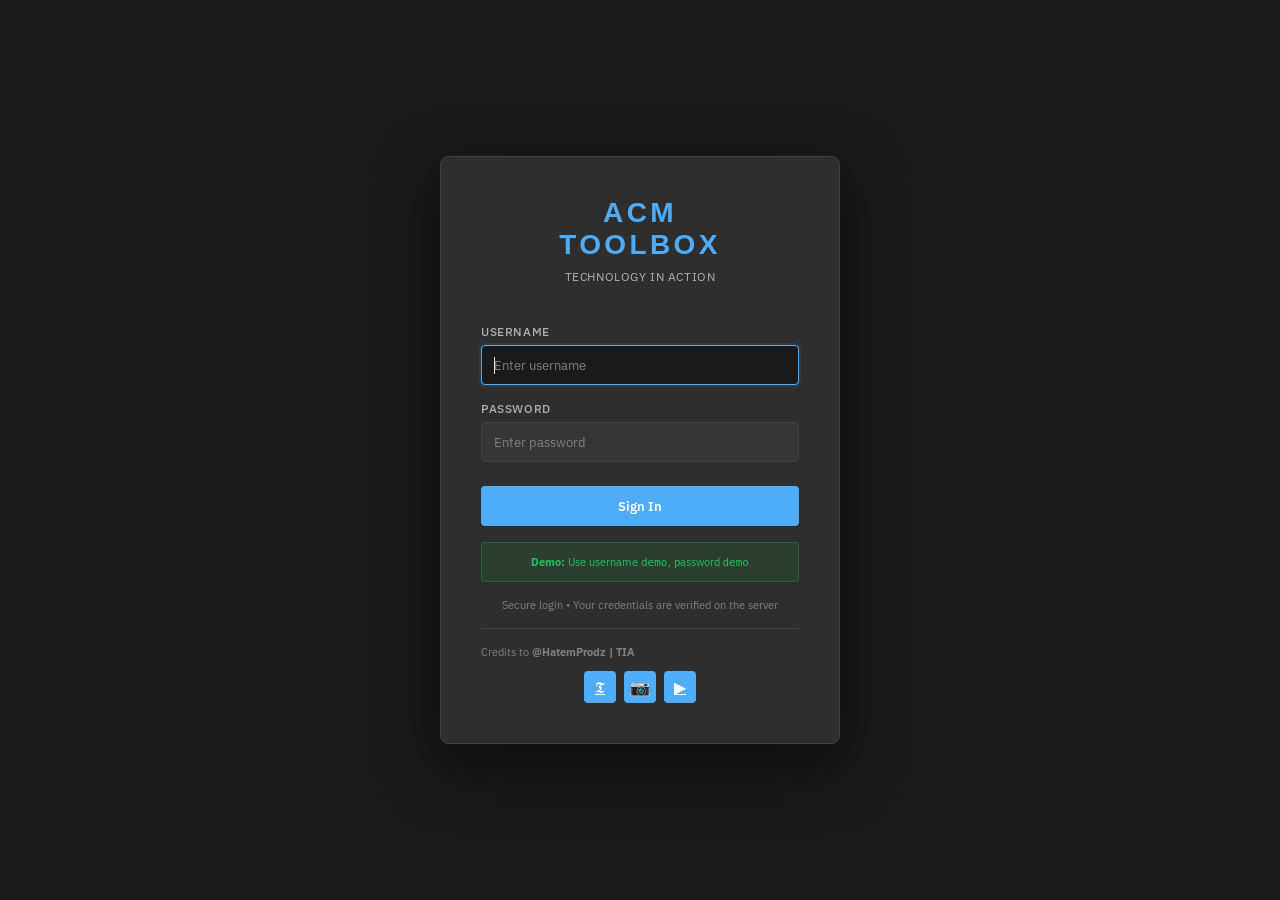
==== admin.html @ 9a40a419 "Add files via upload" ====
<!DOCTYPE html>
<html lang="en">
<head>
  <meta charset="UTF-8">
  <meta name="viewport" content="width=device-width, initial-scale=1.0">
  <title>Admin Panel - ACM Toolbox</title>
  <style>
    * {
      margin: 0;
      padding: 0;
      box-sizing: border-box;
    }

    body {
      font-family: 'Segoe UI', Tahoma, Geneva, Verdana, sans-serif;
      background: #f5f7fa;
      min-height: 100vh;
    }

    header {
      background: linear-gradient(135deg, #667eea 0%, #764ba2 100%);
      padding: 20px 40px;
      display: flex;
      justify-content: space-between;
      align-items: center;
      color: white;
      box-shadow: 0 2px 8px rgba(0, 0, 0, 0.1);
    }

    header h1 {
      font-size: 26px;
      font-weight: 300;
      letter-spacing: 1px;
    }

    header .controls {
      display: flex;
      gap: 15px;
    }

    .btn {
      padding: 8px 16px;
      border: none;
      border-radius: 6px;
      cursor: pointer;
      font-size: 14px;
      transition: all 0.3s ease;
      font-weight: 500;
    }

    .btn:hover {
      transform: translateY(-2px);
      box-shadow: 0 4px 12px rgba(0, 0, 0, 0.2);
    }

    .btn.secondary {
      background: rgba(255, 255, 255, 0.2);
      color: white;
      border: 1px solid rgba(255, 255, 255, 0.3);
    }

    .btn.logout {
      background: rgba(255, 107, 107, 0.8);
      color: white;
    }

    main {
      max-width: 1200px;
      margin: 40px auto;
      padding: 0 20px;
    }

    .panel {
      background: white;
      border-radius: 12px;
      box-shadow: 0 2px 16px rgba(0, 0, 0, 0.08);
      padding: 30px;
      margin-bottom: 30px;
    }

    .panel h2 {
      color: #333;
      font-size: 22px;
      margin-bottom: 25px;
      display: flex;
      align-items: center;
      gap: 10px;
    }

    .form-group {
      margin-bottom: 20px;
      display: grid;
      grid-template-columns: 1fr 1fr;
      gap: 20px;
      align-items: flex-end;
    }

    .form-group.full {
      grid-template-columns: 1fr;
    }

    label {
      display: block;
      color: #555;
      font-size: 14px;
      font-weight: 500;
      margin-bottom: 8px;
    }

    input {
      width: 100%;
      padding: 10px 12px;
      border: 1px solid #ddd;
      border-radius: 6px;
      font-size: 14px;
      transition: border-color 0.3s ease;
    }

    input:focus {
      outline: none;
      border-color: #667eea;
      box-shadow: 0 0 0 3px rgba(102, 126, 234, 0.1);
    }

    .form-actions {
      display: flex;
      gap: 10px;
      justify-content: flex-end;
    }

    .btn.primary {
      background: #667eea;
      color: white;
    }

    .btn.success {
      background: #51cf66;
      color: white;
    }

    .btn.danger {
      background: #ff6b6b;
      color: white;
    }

    .status-message {
      padding: 12px 16px;
      border-radius: 6px;
      margin-top: 15px;
      font-size: 14px;
      display: none;
    }

    .status-message.success {
      background: #d3f9d8;
      color: #2b8a3e;
      border: 1px solid #b2f2bb;
      display: block;
    }

    .status-message.error {
      background: #ffe3e3;
      color: #c92a2a;
      border: 1px solid #ffa8a8;
      display: block;
    }

    .status-message.loading {
      background: #e7f5ff;
      color: #1971c2;
      border: 1px solid #b3d9ff;
      display: block;
    }

    table {
      width: 100%;
      border-collapse: collapse;
      margin-top: 20px;
    }

    table th {
      background: #f5f7fa;
      color: #333;
      padding: 12px;
      text-align: left;
      font-weight: 600;
      border-bottom: 2px solid #ddd;
    }

    table td {
      padding: 12px;
      border-bottom: 1px solid #ddd;
    }

    table tr:hover {
      background: #f9fafb;
    }

    .badge {
      display: inline-block;
      padding: 4px 8px;
      border-radius: 4px;
      font-size: 12px;
      font-weight: bold;
    }

    .badge.active {
      background: #d3f9d8;
      color: #2b8a3e;
    }

    .badge.limited {
      background: #ffe3e3;
      color: #c92a2a;
    }

    .info-box {
      background: #e7f5ff;
      border-left: 4px solid #1971c2;
      padding: 15px;
      border-radius: 6px;
      margin-bottom: 20px;
      color: #1971c2;
      font-size: 14px;
    }

    @media (max-width: 768px) {
      header {
        flex-direction: column;
        gap: 15px;
      }

      main {
        margin: 20px auto;
      }

      .panel {
        padding: 20px;
      }

      .form-group {
        grid-template-columns: 1fr;
      }

      .form-actions {
        justify-content: stretch;
      }

      .form-actions .btn {
        flex: 1;
      }
    }
  </style>
</head>
<body>
  <header>
    <h1>⚙ Admin Panel</h1>
    <div class="controls">
      <button class="btn secondary" onclick="goToDashboard()">← Back to Dashboard</button>
      <button class="btn logout" id="logoutBtn">Logout</button>
    </div>
  </header>

  <main>
    <!-- Grant Unfolds Panel -->
    <div class="panel">
      <h2>🎁 Grant Unfolds to User</h2>
      <div class="info-box">
        ℹ️ Set the number of available unfolds for any user. This resets and grants them the specified amount.
      </div>

      <div class="form-group">
        <div>
          <label for="grantUsername">Target Username</label>
          <input type="text" id="grantUsername" placeholder="e.g., demo" />
        </div>
        <div>
          <label for="grantAmount">Number of Unfolds</label>
          <input type="number" id="grantAmount" placeholder="5" min="0" max="100" value="5" />
        </div>
      </div>

      <div class="form-actions">
        <button class="btn primary" onclick="grantUnfolds()">Grant Unfolds</button>
      </div>

      <div id="grantStatus" class="status-message"></div>
    </div>

    <!-- Reset Rate Limit Panel -->
    <div class="panel">
      <h2>🔄 Reset User Rate Limit</h2>
      <div class="info-box">
        ℹ️ Reset a user's daily rate limit so they start fresh with 5 unfolds. Use this for testing.
      </div>

      <div class="form-group">
        <div>
          <label for="resetUsername">Target Username</label>
          <input type="text" id="resetUsername" placeholder="e.g., demo" />
        </div>
      </div>

      <div class="form-actions">
        <button class="btn success" onclick="resetLimit()">Reset Rate Limit</button>
      </div>

      <div id="resetStatus" class="status-message"></div>
    </div>

    <!-- Quick Actions -->
    <div class="panel">
      <h2>⚡ Quick Actions</h2>
      <div class="info-box">
        ℹ️ Common admin tasks for testing and demo purposes.
      </div>

      <div style="display: grid; grid-template-columns: repeat(auto-fit, minmax(250px, 1fr)); gap: 15px;">
        <button class="btn primary" style="padding: 12px; font-size: 14px;" onclick="quickGrant('demo', 5)">
          ✓ Give demo 5 unfolds
        </button>
        <button class="btn primary" style="padding: 12px; font-size: 14px;" onclick="quickGrant('admin', 10)">
          ✓ Give admin 10 unfolds
        </button>
        <button class="btn success" style="padding: 12px; font-size: 14px;" onclick="quickReset('demo')">
          ✓ Reset demo unfolds
        </button>
        <button class="btn success" style="padding: 12px; font-size: 14px;" onclick="quickReset('admin')">
          ✓ Reset admin unfolds
        </button>
      </div>
    </div>

    <!-- Admin Info Panel -->
    <div class="panel">
      <h2>ℹ️ Admin Information</h2>
      <div style="display: grid; grid-template-columns: 1fr 1fr; gap: 20px;">
        <div>
          <h3 style="color: #666; font-size: 14px; margin-bottom: 8px;">Default Admin Account</h3>
          <p style="color: #333; font-size: 14px;"><strong>Username:</strong> admin</p>
          <p style="color: #333; font-size: 14px;"><strong>Password:</strong> admin</p>
        </div>
        <div>
          <h3 style="color: #666; font-size: 14px; margin-bottom: 8px;">Demo Account</h3>
          <p style="color: #333; font-size: 14px;"><strong>Username:</strong> demo</p>
          <p style="color: #333; font-size: 14px;"><strong>Password:</strong> demo</p>
        </div>
      </div>
    </div>
  </main>

  <script>
    // MUST define API_URL before loading auth.js
    window.API_URL = 'http://127.0.0.1:8789';
  </script>

  <script src="auth.js"></script>
  <script>
    // Check if user is admin on page load
    window.addEventListener('load', () => {
      if (!isAuthenticated()) {
        console.log('[ADMIN] Not authenticated, redirecting to login');
        window.location.href = './login.html';
        return;
      }

      if (!isAdmin()) {
        console.log('[ADMIN] User is not admin, redirecting to dashboard');
        alert('Access denied. Admin privileges required.');
        window.location.href = './dashboard.html';
        return;
      }

      console.log('[ADMIN] Admin access confirmed');

      // Setup logout button
      document.getElementById('logoutBtn').addEventListener('click', () => {
        if (confirm('Are you sure you want to logout?')) {
          logoutUser();
        }
      });
    });

    async function grantUnfolds() {
      const username = document.getElementById('grantUsername').value.trim();
      const unfolds = parseInt(document.getElementById('grantAmount').value) || 0;
      const statusEl = document.getElementById('grantStatus');

      if (!username) {
        showStatus(statusEl, 'error', '❌ Please enter a username');
        return;
      }

      if (unfolds < 0 || unfolds > 100) {
        showStatus(statusEl, 'error', '❌ Unfolds must be between 0 and 100');
        return;
      }

      showStatus(statusEl, 'loading', '⏳ Granting unfolds...');

      try {
        const response = await apiCall('POST', '/api/admin/grant-unfolds', {
          target_user: username,
          unfolds: unfolds,
        });

        showStatus(statusEl, 'success', `✓ ${response.message}`);
        document.getElementById('grantUsername').value = '';
        document.getElementById('grantAmount').value = '5';

        console.log('[ADMIN] Grant response:', response);
      } catch (err) {
        showStatus(statusEl, 'error', `❌ Error: ${err.message}`);
        console.error('[ADMIN] Grant error:', err);
      }
    }

    async function resetLimit() {
      const username = document.getElementById('resetUsername').value.trim();
      const statusEl = document.getElementById('resetStatus');

      if (!username) {
        showStatus(statusEl, 'error', '❌ Please enter a username');
        return;
      }

      showStatus(statusEl, 'loading', '⏳ Resetting rate limit...');

      try {
        const response = await apiCall('POST', '/api/admin/reset-limit', {
          target_user: username,
        });

        showStatus(statusEl, 'success', `✓ ${response.message}`);
        document.getElementById('resetUsername').value = '';

        console.log('[ADMIN] Reset response:', response);
      } catch (err) {
        showStatus(statusEl, 'error', `❌ Error: ${err.message}`);
        console.error('[ADMIN] Reset error:', err);
      }
    }

    function quickGrant(username, amount) {
      document.getElementById('grantUsername').value = username;
      document.getElementById('grantAmount').value = amount;
      grantUnfolds();
    }

    async function quickReset(username) {
      document.getElementById('resetUsername').value = username;
      resetLimit();
    }

    function showStatus(element, type, message) {
      element.className = `status-message ${type}`;
      element.textContent = message;
    }

    function goToDashboard() {
      window.location.href = './dashboard.html';
    }
  </script>
</body>
</html>
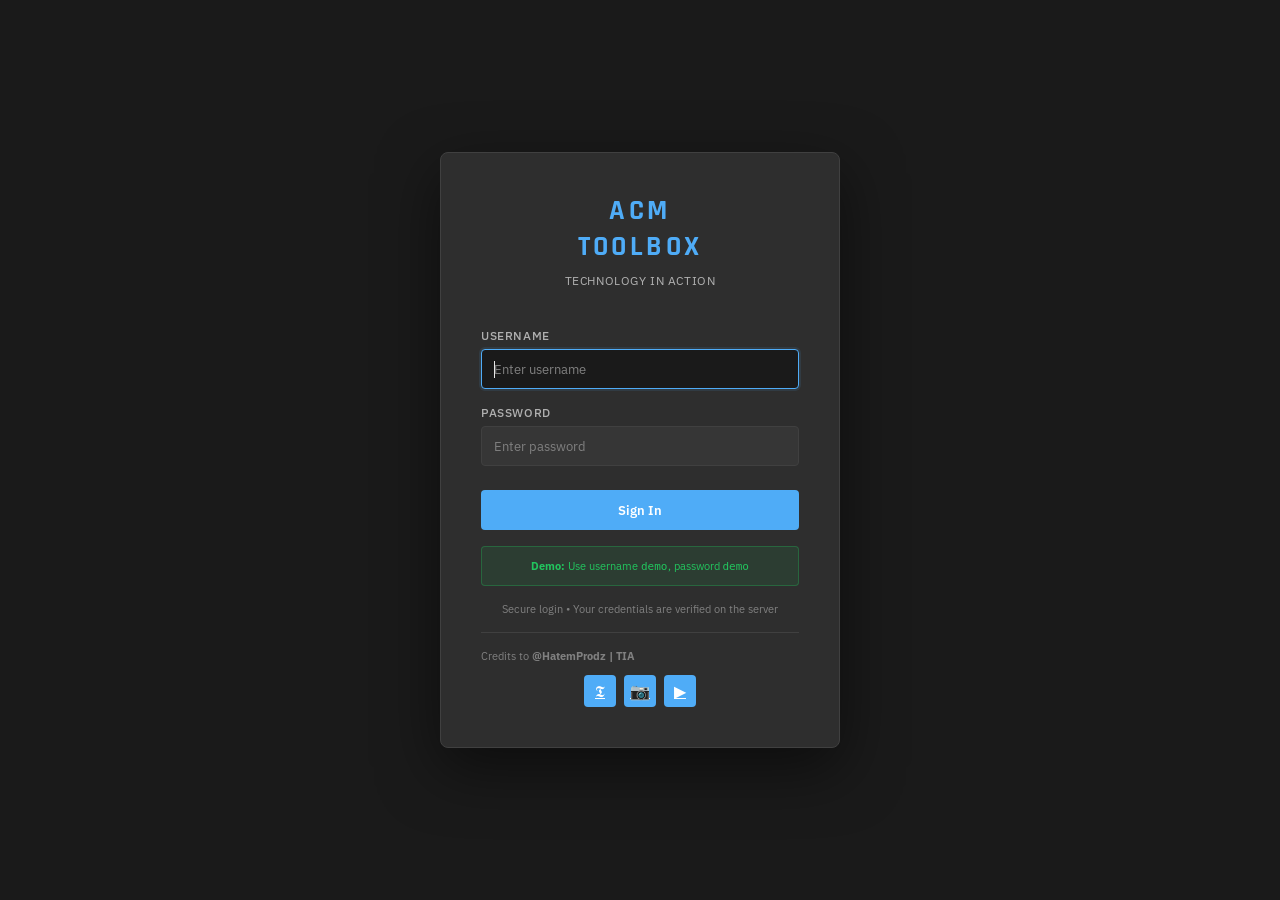
==== commit f10688a1: "Update API URL to production backend" ====
--- a/admin.html
+++ b/admin.html
@@ -1,465 +1,465 @@
-<!DOCTYPE html>
-<html lang="en">
-<head>
-  <meta charset="UTF-8">
-  <meta name="viewport" content="width=device-width, initial-scale=1.0">
-  <title>Admin Panel - ACM Toolbox</title>
-  <style>
-    * {
-      margin: 0;
-      padding: 0;
-      box-sizing: border-box;
-    }
-
-    body {
-      font-family: 'Segoe UI', Tahoma, Geneva, Verdana, sans-serif;
-      background: #f5f7fa;
-      min-height: 100vh;
-    }
-
-    header {
-      background: linear-gradient(135deg, #667eea 0%, #764ba2 100%);
-      padding: 20px 40px;
-      display: flex;
-      justify-content: space-between;
-      align-items: center;
-      color: white;
-      box-shadow: 0 2px 8px rgba(0, 0, 0, 0.1);
-    }
-
-    header h1 {
-      font-size: 26px;
-      font-weight: 300;
-      letter-spacing: 1px;
-    }
-
-    header .controls {
-      display: flex;
-      gap: 15px;
-    }
-
-    .btn {
-      padding: 8px 16px;
-      border: none;
-      border-radius: 6px;
-      cursor: pointer;
-      font-size: 14px;
-      transition: all 0.3s ease;
-      font-weight: 500;
-    }
-
-    .btn:hover {
-      transform: translateY(-2px);
-      box-shadow: 0 4px 12px rgba(0, 0, 0, 0.2);
-    }
-
-    .btn.secondary {
-      background: rgba(255, 255, 255, 0.2);
-      color: white;
-      border: 1px solid rgba(255, 255, 255, 0.3);
-    }
-
-    .btn.logout {
-      background: rgba(255, 107, 107, 0.8);
-      color: white;
-    }
-
-    main {
-      max-width: 1200px;
-      margin: 40px auto;
-      padding: 0 20px;
-    }
-
-    .panel {
-      background: white;
-      border-radius: 12px;
-      box-shadow: 0 2px 16px rgba(0, 0, 0, 0.08);
-      padding: 30px;
-      margin-bottom: 30px;
-    }
-
-    .panel h2 {
-      color: #333;
-      font-size: 22px;
-      margin-bottom: 25px;
-      display: flex;
-      align-items: center;
-      gap: 10px;
-    }
-
-    .form-group {
-      margin-bottom: 20px;
-      display: grid;
-      grid-template-columns: 1fr 1fr;
-      gap: 20px;
-      align-items: flex-end;
-    }
-
-    .form-group.full {
-      grid-template-columns: 1fr;
-    }
-
-    label {
-      display: block;
-      color: #555;
-      font-size: 14px;
-      font-weight: 500;
-      margin-bottom: 8px;
-    }
-
-    input {
-      width: 100%;
-      padding: 10px 12px;
-      border: 1px solid #ddd;
-      border-radius: 6px;
-      font-size: 14px;
-      transition: border-color 0.3s ease;
-    }
-
-    input:focus {
-      outline: none;
-      border-color: #667eea;
-      box-shadow: 0 0 0 3px rgba(102, 126, 234, 0.1);
-    }
-
-    .form-actions {
-      display: flex;
-      gap: 10px;
-      justify-content: flex-end;
-    }
-
-    .btn.primary {
-      background: #667eea;
-      color: white;
-    }
-
-    .btn.success {
-      background: #51cf66;
-      color: white;
-    }
-
-    .btn.danger {
-      background: #ff6b6b;
-      color: white;
-    }
-
-    .status-message {
-      padding: 12px 16px;
-      border-radius: 6px;
-      margin-top: 15px;
-      font-size: 14px;
-      display: none;
-    }
-
-    .status-message.success {
-      background: #d3f9d8;
-      color: #2b8a3e;
-      border: 1px solid #b2f2bb;
-      display: block;
-    }
-
-    .status-message.error {
-      background: #ffe3e3;
-      color: #c92a2a;
-      border: 1px solid #ffa8a8;
-      display: block;
-    }
-
-    .status-message.loading {
-      background: #e7f5ff;
-      color: #1971c2;
-      border: 1px solid #b3d9ff;
-      display: block;
-    }
-
-    table {
-      width: 100%;
-      border-collapse: collapse;
-      margin-top: 20px;
-    }
-
-    table th {
-      background: #f5f7fa;
-      color: #333;
-      padding: 12px;
-      text-align: left;
-      font-weight: 600;
-      border-bottom: 2px solid #ddd;
-    }
-
-    table td {
-      padding: 12px;
-      border-bottom: 1px solid #ddd;
-    }
-
-    table tr:hover {
-      background: #f9fafb;
-    }
-
-    .badge {
-      display: inline-block;
-      padding: 4px 8px;
-      border-radius: 4px;
-      font-size: 12px;
-      font-weight: bold;
-    }
-
-    .badge.active {
-      background: #d3f9d8;
-      color: #2b8a3e;
-    }
-
-    .badge.limited {
-      background: #ffe3e3;
-      color: #c92a2a;
-    }
-
-    .info-box {
-      background: #e7f5ff;
-      border-left: 4px solid #1971c2;
-      padding: 15px;
-      border-radius: 6px;
-      margin-bottom: 20px;
-      color: #1971c2;
-      font-size: 14px;
-    }
-
-    @media (max-width: 768px) {
-      header {
-        flex-direction: column;
-        gap: 15px;
-      }
-
-      main {
-        margin: 20px auto;
-      }
-
-      .panel {
-        padding: 20px;
-      }
-
-      .form-group {
-        grid-template-columns: 1fr;
-      }
-
-      .form-actions {
-        justify-content: stretch;
-      }
-
-      .form-actions .btn {
-        flex: 1;
-      }
-    }
-  </style>
-</head>
-<body>
-  <header>
-    <h1>⚙ Admin Panel</h1>
-    <div class="controls">
-      <button class="btn secondary" onclick="goToDashboard()">← Back to Dashboard</button>
-      <button class="btn logout" id="logoutBtn">Logout</button>
-    </div>
-  </header>
-
-  <main>
-    <!-- Grant Unfolds Panel -->
-    <div class="panel">
-      <h2>🎁 Grant Unfolds to User</h2>
-      <div class="info-box">
-        ℹ️ Set the number of available unfolds for any user. This resets and grants them the specified amount.
-      </div>
-
-      <div class="form-group">
-        <div>
-          <label for="grantUsername">Target Username</label>
-          <input type="text" id="grantUsername" placeholder="e.g., demo" />
-        </div>
-        <div>
-          <label for="grantAmount">Number of Unfolds</label>
-          <input type="number" id="grantAmount" placeholder="5" min="0" max="100" value="5" />
-        </div>
-      </div>
-
-      <div class="form-actions">
-        <button class="btn primary" onclick="grantUnfolds()">Grant Unfolds</button>
-      </div>
-
-      <div id="grantStatus" class="status-message"></div>
-    </div>
-
-    <!-- Reset Rate Limit Panel -->
-    <div class="panel">
-      <h2>🔄 Reset User Rate Limit</h2>
-      <div class="info-box">
-        ℹ️ Reset a user's daily rate limit so they start fresh with 5 unfolds. Use this for testing.
-      </div>
-
-      <div class="form-group">
-        <div>
-          <label for="resetUsername">Target Username</label>
-          <input type="text" id="resetUsername" placeholder="e.g., demo" />
-        </div>
-      </div>
-
-      <div class="form-actions">
-        <button class="btn success" onclick="resetLimit()">Reset Rate Limit</button>
-      </div>
-
-      <div id="resetStatus" class="status-message"></div>
-    </div>
-
-    <!-- Quick Actions -->
-    <div class="panel">
-      <h2>⚡ Quick Actions</h2>
-      <div class="info-box">
-        ℹ️ Common admin tasks for testing and demo purposes.
-      </div>
-
-      <div style="display: grid; grid-template-columns: repeat(auto-fit, minmax(250px, 1fr)); gap: 15px;">
-        <button class="btn primary" style="padding: 12px; font-size: 14px;" onclick="quickGrant('demo', 5)">
-          ✓ Give demo 5 unfolds
-        </button>
-        <button class="btn primary" style="padding: 12px; font-size: 14px;" onclick="quickGrant('admin', 10)">
-          ✓ Give admin 10 unfolds
-        </button>
-        <button class="btn success" style="padding: 12px; font-size: 14px;" onclick="quickReset('demo')">
-          ✓ Reset demo unfolds
-        </button>
-        <button class="btn success" style="padding: 12px; font-size: 14px;" onclick="quickReset('admin')">
-          ✓ Reset admin unfolds
-        </button>
-      </div>
-    </div>
-
-    <!-- Admin Info Panel -->
-    <div class="panel">
-      <h2>ℹ️ Admin Information</h2>
-      <div style="display: grid; grid-template-columns: 1fr 1fr; gap: 20px;">
-        <div>
-          <h3 style="color: #666; font-size: 14px; margin-bottom: 8px;">Default Admin Account</h3>
-          <p style="color: #333; font-size: 14px;"><strong>Username:</strong> admin</p>
-          <p style="color: #333; font-size: 14px;"><strong>Password:</strong> admin</p>
-        </div>
-        <div>
-          <h3 style="color: #666; font-size: 14px; margin-bottom: 8px;">Demo Account</h3>
-          <p style="color: #333; font-size: 14px;"><strong>Username:</strong> demo</p>
-          <p style="color: #333; font-size: 14px;"><strong>Password:</strong> demo</p>
-        </div>
-      </div>
-    </div>
-  </main>
-
-  <script>
-    // MUST define API_URL before loading auth.js
-    window.API_URL = 'http://127.0.0.1:8789';
-  </script>
-
-  <script src="auth.js"></script>
-  <script>
-    // Check if user is admin on page load
-    window.addEventListener('load', () => {
-      if (!isAuthenticated()) {
-        console.log('[ADMIN] Not authenticated, redirecting to login');
-        window.location.href = './login.html';
-        return;
-      }
-
-      if (!isAdmin()) {
-        console.log('[ADMIN] User is not admin, redirecting to dashboard');
-        alert('Access denied. Admin privileges required.');
-        window.location.href = './dashboard.html';
-        return;
-      }
-
-      console.log('[ADMIN] Admin access confirmed');
-
-      // Setup logout button
-      document.getElementById('logoutBtn').addEventListener('click', () => {
-        if (confirm('Are you sure you want to logout?')) {
-          logoutUser();
-        }
-      });
-    });
-
-    async function grantUnfolds() {
-      const username = document.getElementById('grantUsername').value.trim();
-      const unfolds = parseInt(document.getElementById('grantAmount').value) || 0;
-      const statusEl = document.getElementById('grantStatus');
-
-      if (!username) {
-        showStatus(statusEl, 'error', '❌ Please enter a username');
-        return;
-      }
-
-      if (unfolds < 0 || unfolds > 100) {
-        showStatus(statusEl, 'error', '❌ Unfolds must be between 0 and 100');
-        return;
-      }
-
-      showStatus(statusEl, 'loading', '⏳ Granting unfolds...');
-
-      try {
-        const response = await apiCall('POST', '/api/admin/grant-unfolds', {
-          target_user: username,
-          unfolds: unfolds,
-        });
-
-        showStatus(statusEl, 'success', `✓ ${response.message}`);
-        document.getElementById('grantUsername').value = '';
-        document.getElementById('grantAmount').value = '5';
-
-        console.log('[ADMIN] Grant response:', response);
-      } catch (err) {
-        showStatus(statusEl, 'error', `❌ Error: ${err.message}`);
-        console.error('[ADMIN] Grant error:', err);
-      }
-    }
-
-    async function resetLimit() {
-      const username = document.getElementById('resetUsername').value.trim();
-      const statusEl = document.getElementById('resetStatus');
-
-      if (!username) {
-        showStatus(statusEl, 'error', '❌ Please enter a username');
-        return;
-      }
-
-      showStatus(statusEl, 'loading', '⏳ Resetting rate limit...');
-
-      try {
-        const response = await apiCall('POST', '/api/admin/reset-limit', {
-          target_user: username,
-        });
-
-        showStatus(statusEl, 'success', `✓ ${response.message}`);
-        document.getElementById('resetUsername').value = '';
-
-        console.log('[ADMIN] Reset response:', response);
-      } catch (err) {
-        showStatus(statusEl, 'error', `❌ Error: ${err.message}`);
-        console.error('[ADMIN] Reset error:', err);
-      }
-    }
-
-    function quickGrant(username, amount) {
-      document.getElementById('grantUsername').value = username;
-      document.getElementById('grantAmount').value = amount;
-      grantUnfolds();
-    }
-
-    async function quickReset(username) {
-      document.getElementById('resetUsername').value = username;
-      resetLimit();
-    }
-
-    function showStatus(element, type, message) {
-      element.className = `status-message ${type}`;
-      element.textContent = message;
-    }
-
-    function goToDashboard() {
-      window.location.href = './dashboard.html';
-    }
-  </script>
-</body>
-</html>
+<!DOCTYPE html>
+<html lang="en">
+<head>
+  <meta charset="UTF-8">
+  <meta name="viewport" content="width=device-width, initial-scale=1.0">
+  <title>Admin Panel - ACM Toolbox</title>
+  <style>
+    * {
+      margin: 0;
+      padding: 0;
+      box-sizing: border-box;
+    }
+
+    body {
+      font-family: 'Segoe UI', Tahoma, Geneva, Verdana, sans-serif;
+      background: #f5f7fa;
+      min-height: 100vh;
+    }
+
+    header {
+      background: linear-gradient(135deg, #667eea 0%, #764ba2 100%);
+      padding: 20px 40px;
+      display: flex;
+      justify-content: space-between;
+      align-items: center;
+      color: white;
+      box-shadow: 0 2px 8px rgba(0, 0, 0, 0.1);
+    }
+
+    header h1 {
+      font-size: 26px;
+      font-weight: 300;
+      letter-spacing: 1px;
+    }
+
+    header .controls {
+      display: flex;
+      gap: 15px;
+    }
+
+    .btn {
+      padding: 8px 16px;
+      border: none;
+      border-radius: 6px;
+      cursor: pointer;
+      font-size: 14px;
+      transition: all 0.3s ease;
+      font-weight: 500;
+    }
+
+    .btn:hover {
+      transform: translateY(-2px);
+      box-shadow: 0 4px 12px rgba(0, 0, 0, 0.2);
+    }
+
+    .btn.secondary {
+      background: rgba(255, 255, 255, 0.2);
+      color: white;
+      border: 1px solid rgba(255, 255, 255, 0.3);
+    }
+
+    .btn.logout {
+      background: rgba(255, 107, 107, 0.8);
+      color: white;
+    }
+
+    main {
+      max-width: 1200px;
+      margin: 40px auto;
+      padding: 0 20px;
+    }
+
+    .panel {
+      background: white;
+      border-radius: 12px;
+      box-shadow: 0 2px 16px rgba(0, 0, 0, 0.08);
+      padding: 30px;
+      margin-bottom: 30px;
+    }
+
+    .panel h2 {
+      color: #333;
+      font-size: 22px;
+      margin-bottom: 25px;
+      display: flex;
+      align-items: center;
+      gap: 10px;
+    }
+
+    .form-group {
+      margin-bottom: 20px;
+      display: grid;
+      grid-template-columns: 1fr 1fr;
+      gap: 20px;
+      align-items: flex-end;
+    }
+
+    .form-group.full {
+      grid-template-columns: 1fr;
+    }
+
+    label {
+      display: block;
+      color: #555;
+      font-size: 14px;
+      font-weight: 500;
+      margin-bottom: 8px;
+    }
+
+    input {
+      width: 100%;
+      padding: 10px 12px;
+      border: 1px solid #ddd;
+      border-radius: 6px;
+      font-size: 14px;
+      transition: border-color 0.3s ease;
+    }
+
+    input:focus {
+      outline: none;
+      border-color: #667eea;
+      box-shadow: 0 0 0 3px rgba(102, 126, 234, 0.1);
+    }
+
+    .form-actions {
+      display: flex;
+      gap: 10px;
+      justify-content: flex-end;
+    }
+
+    .btn.primary {
+      background: #667eea;
+      color: white;
+    }
+
+    .btn.success {
+      background: #51cf66;
+      color: white;
+    }
+
+    .btn.danger {
+      background: #ff6b6b;
+      color: white;
+    }
+
+    .status-message {
+      padding: 12px 16px;
+      border-radius: 6px;
+      margin-top: 15px;
+      font-size: 14px;
+      display: none;
+    }
+
+    .status-message.success {
+      background: #d3f9d8;
+      color: #2b8a3e;
+      border: 1px solid #b2f2bb;
+      display: block;
+    }
+
+    .status-message.error {
+      background: #ffe3e3;
+      color: #c92a2a;
+      border: 1px solid #ffa8a8;
+      display: block;
+    }
+
+    .status-message.loading {
+      background: #e7f5ff;
+      color: #1971c2;
+      border: 1px solid #b3d9ff;
+      display: block;
+    }
+
+    table {
+      width: 100%;
+      border-collapse: collapse;
+      margin-top: 20px;
+    }
+
+    table th {
+      background: #f5f7fa;
+      color: #333;
+      padding: 12px;
+      text-align: left;
+      font-weight: 600;
+      border-bottom: 2px solid #ddd;
+    }
+
+    table td {
+      padding: 12px;
+      border-bottom: 1px solid #ddd;
+    }
+
+    table tr:hover {
+      background: #f9fafb;
+    }
+
+    .badge {
+      display: inline-block;
+      padding: 4px 8px;
+      border-radius: 4px;
+      font-size: 12px;
+      font-weight: bold;
+    }
+
+    .badge.active {
+      background: #d3f9d8;
+      color: #2b8a3e;
+    }
+
+    .badge.limited {
+      background: #ffe3e3;
+      color: #c92a2a;
+    }
+
+    .info-box {
+      background: #e7f5ff;
+      border-left: 4px solid #1971c2;
+      padding: 15px;
+      border-radius: 6px;
+      margin-bottom: 20px;
+      color: #1971c2;
+      font-size: 14px;
+    }
+
+    @media (max-width: 768px) {
+      header {
+        flex-direction: column;
+        gap: 15px;
+      }
+
+      main {
+        margin: 20px auto;
+      }
+
+      .panel {
+        padding: 20px;
+      }
+
+      .form-group {
+        grid-template-columns: 1fr;
+      }
+
+      .form-actions {
+        justify-content: stretch;
+      }
+
+      .form-actions .btn {
+        flex: 1;
+      }
+    }
+  </style>
+</head>
+<body>
+  <header>
+    <h1>⚙ Admin Panel</h1>
+    <div class="controls">
+      <button class="btn secondary" onclick="goToDashboard()">← Back to Dashboard</button>
+      <button class="btn logout" id="logoutBtn">Logout</button>
+    </div>
+  </header>
+
+  <main>
+    <!-- Grant Unfolds Panel -->
+    <div class="panel">
+      <h2>🎁 Grant Unfolds to User</h2>
+      <div class="info-box">
+        ℹ️ Set the number of available unfolds for any user. This resets and grants them the specified amount.
+      </div>
+
+      <div class="form-group">
+        <div>
+          <label for="grantUsername">Target Username</label>
+          <input type="text" id="grantUsername" placeholder="e.g., demo" />
+        </div>
+        <div>
+          <label for="grantAmount">Number of Unfolds</label>
+          <input type="number" id="grantAmount" placeholder="5" min="0" max="100" value="5" />
+        </div>
+      </div>
+
+      <div class="form-actions">
+        <button class="btn primary" onclick="grantUnfolds()">Grant Unfolds</button>
+      </div>
+
+      <div id="grantStatus" class="status-message"></div>
+    </div>
+
+    <!-- Reset Rate Limit Panel -->
+    <div class="panel">
+      <h2>🔄 Reset User Rate Limit</h2>
+      <div class="info-box">
+        ℹ️ Reset a user's daily rate limit so they start fresh with 5 unfolds. Use this for testing.
+      </div>
+
+      <div class="form-group">
+        <div>
+          <label for="resetUsername">Target Username</label>
+          <input type="text" id="resetUsername" placeholder="e.g., demo" />
+        </div>
+      </div>
+
+      <div class="form-actions">
+        <button class="btn success" onclick="resetLimit()">Reset Rate Limit</button>
+      </div>
+
+      <div id="resetStatus" class="status-message"></div>
+    </div>
+
+    <!-- Quick Actions -->
+    <div class="panel">
+      <h2>⚡ Quick Actions</h2>
+      <div class="info-box">
+        ℹ️ Common admin tasks for testing and demo purposes.
+      </div>
+
+      <div style="display: grid; grid-template-columns: repeat(auto-fit, minmax(250px, 1fr)); gap: 15px;">
+        <button class="btn primary" style="padding: 12px; font-size: 14px;" onclick="quickGrant('demo', 5)">
+          ✓ Give demo 5 unfolds
+        </button>
+        <button class="btn primary" style="padding: 12px; font-size: 14px;" onclick="quickGrant('admin', 10)">
+          ✓ Give admin 10 unfolds
+        </button>
+        <button class="btn success" style="padding: 12px; font-size: 14px;" onclick="quickReset('demo')">
+          ✓ Reset demo unfolds
+        </button>
+        <button class="btn success" style="padding: 12px; font-size: 14px;" onclick="quickReset('admin')">
+          ✓ Reset admin unfolds
+        </button>
+      </div>
+    </div>
+
+    <!-- Admin Info Panel -->
+    <div class="panel">
+      <h2>ℹ️ Admin Information</h2>
+      <div style="display: grid; grid-template-columns: 1fr 1fr; gap: 20px;">
+        <div>
+          <h3 style="color: #666; font-size: 14px; margin-bottom: 8px;">Default Admin Account</h3>
+          <p style="color: #333; font-size: 14px;"><strong>Username:</strong> admin</p>
+          <p style="color: #333; font-size: 14px;"><strong>Password:</strong> admin</p>
+        </div>
+        <div>
+          <h3 style="color: #666; font-size: 14px; margin-bottom: 8px;">Demo Account</h3>
+          <p style="color: #333; font-size: 14px;"><strong>Username:</strong> demo</p>
+          <p style="color: #333; font-size: 14px;"><strong>Password:</strong> demo</p>
+        </div>
+      </div>
+    </div>
+  </main>
+
+  <script>
+    // MUST define API_URL before loading auth.js
+    window.API_URL = 'http://127.0.0.1:8789';
+  </script>
+
+  <script src="auth.js"></script>
+  <script>
+    // Check if user is admin on page load
+    window.addEventListener('load', () => {
+      if (!isAuthenticated()) {
+        console.log('[ADMIN] Not authenticated, redirecting to login');
+        window.location.href = './login.html';
+        return;
+      }
+
+      if (!isAdmin()) {
+        console.log('[ADMIN] User is not admin, redirecting to dashboard');
+        alert('Access denied. Admin privileges required.');
+        window.location.href = './dashboard.html';
+        return;
+      }
+
+      console.log('[ADMIN] Admin access confirmed');
+
+      // Setup logout button
+      document.getElementById('logoutBtn').addEventListener('click', () => {
+        if (confirm('Are you sure you want to logout?')) {
+          logoutUser();
+        }
+      });
+    });
+
+    async function grantUnfolds() {
+      const username = document.getElementById('grantUsername').value.trim();
+      const unfolds = parseInt(document.getElementById('grantAmount').value) || 0;
+      const statusEl = document.getElementById('grantStatus');
+
+      if (!username) {
+        showStatus(statusEl, 'error', '❌ Please enter a username');
+        return;
+      }
+
+      if (unfolds < 0 || unfolds > 100) {
+        showStatus(statusEl, 'error', '❌ Unfolds must be between 0 and 100');
+        return;
+      }
+
+      showStatus(statusEl, 'loading', '⏳ Granting unfolds...');
+
+      try {
+        const response = await apiCall('POST', '/api/admin/grant-unfolds', {
+          target_user: username,
+          unfolds: unfolds,
+        });
+
+        showStatus(statusEl, 'success', `✓ ${response.message}`);
+        document.getElementById('grantUsername').value = '';
+        document.getElementById('grantAmount').value = '5';
+
+        console.log('[ADMIN] Grant response:', response);
+      } catch (err) {
+        showStatus(statusEl, 'error', `❌ Error: ${err.message}`);
+        console.error('[ADMIN] Grant error:', err);
+      }
+    }
+
+    async function resetLimit() {
+      const username = document.getElementById('resetUsername').value.trim();
+      const statusEl = document.getElementById('resetStatus');
+
+      if (!username) {
+        showStatus(statusEl, 'error', '❌ Please enter a username');
+        return;
+      }
+
+      showStatus(statusEl, 'loading', '⏳ Resetting rate limit...');
+
+      try {
+        const response = await apiCall('POST', '/api/admin/reset-limit', {
+          target_user: username,
+        });
+
+        showStatus(statusEl, 'success', `✓ ${response.message}`);
+        document.getElementById('resetUsername').value = '';
+
+        console.log('[ADMIN] Reset response:', response);
+      } catch (err) {
+        showStatus(statusEl, 'error', `❌ Error: ${err.message}`);
+        console.error('[ADMIN] Reset error:', err);
+      }
+    }
+
+    function quickGrant(username, amount) {
+      document.getElementById('grantUsername').value = username;
+      document.getElementById('grantAmount').value = amount;
+      grantUnfolds();
+    }
+
+    async function quickReset(username) {
+      document.getElementById('resetUsername').value = username;
+      resetLimit();
+    }
+
+    function showStatus(element, type, message) {
+      element.className = `status-message ${type}`;
+      element.textContent = message;
+    }
+
+    function goToDashboard() {
+      window.location.href = './dashboard.html';
+    }
+  </script>
+</body>
+</html>
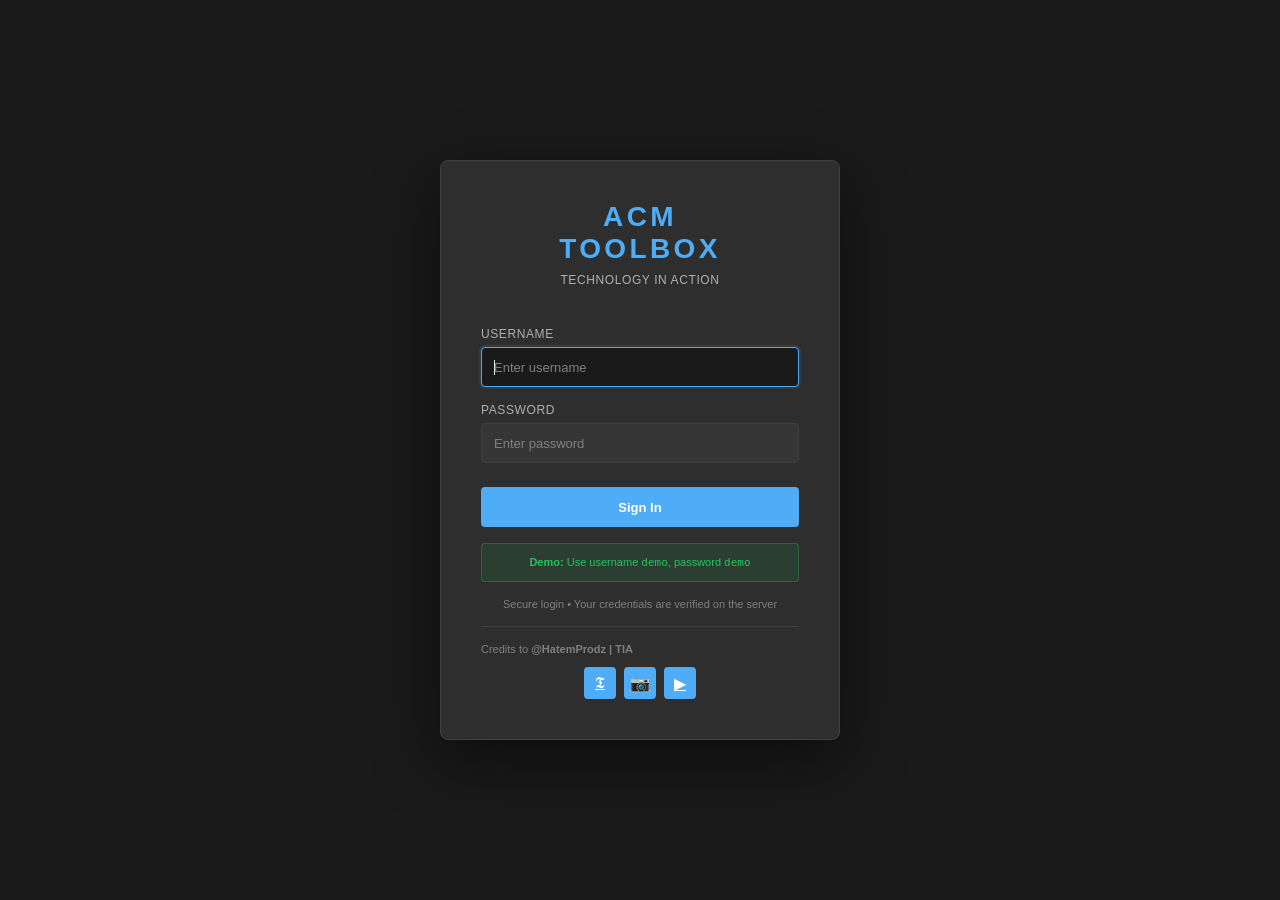
==== commit c21e7bcc: "feat: implement user registration, rate limit persistence with KV, and fix cross-tab sync" ====
--- a/admin.html
+++ b/admin.html
@@ -3,375 +3,71 @@
 <head>
   <meta charset="UTF-8">
   <meta name="viewport" content="width=device-width, initial-scale=1.0">
-  <title>Admin Panel - ACM Toolbox</title>
-  <style>
-    * {
-      margin: 0;
-      padding: 0;
-      box-sizing: border-box;
-    }
-
-    body {
-      font-family: 'Segoe UI', Tahoma, Geneva, Verdana, sans-serif;
-      background: #f5f7fa;
-      min-height: 100vh;
-    }
-
-    header {
-      background: linear-gradient(135deg, #667eea 0%, #764ba2 100%);
-      padding: 20px 40px;
-      display: flex;
-      justify-content: space-between;
-      align-items: center;
-      color: white;
-      box-shadow: 0 2px 8px rgba(0, 0, 0, 0.1);
-    }
-
-    header h1 {
-      font-size: 26px;
-      font-weight: 300;
-      letter-spacing: 1px;
-    }
-
-    header .controls {
-      display: flex;
-      gap: 15px;
-    }
-
-    .btn {
-      padding: 8px 16px;
-      border: none;
-      border-radius: 6px;
-      cursor: pointer;
-      font-size: 14px;
-      transition: all 0.3s ease;
-      font-weight: 500;
-    }
-
-    .btn:hover {
-      transform: translateY(-2px);
-      box-shadow: 0 4px 12px rgba(0, 0, 0, 0.2);
-    }
-
-    .btn.secondary {
-      background: rgba(255, 255, 255, 0.2);
-      color: white;
-      border: 1px solid rgba(255, 255, 255, 0.3);
-    }
-
-    .btn.logout {
-      background: rgba(255, 107, 107, 0.8);
-      color: white;
-    }
-
-    main {
-      max-width: 1200px;
-      margin: 40px auto;
-      padding: 0 20px;
-    }
-
-    .panel {
-      background: white;
-      border-radius: 12px;
-      box-shadow: 0 2px 16px rgba(0, 0, 0, 0.08);
-      padding: 30px;
-      margin-bottom: 30px;
-    }
-
-    .panel h2 {
-      color: #333;
-      font-size: 22px;
-      margin-bottom: 25px;
-      display: flex;
-      align-items: center;
-      gap: 10px;
-    }
-
-    .form-group {
-      margin-bottom: 20px;
-      display: grid;
-      grid-template-columns: 1fr 1fr;
-      gap: 20px;
-      align-items: flex-end;
-    }
-
-    .form-group.full {
-      grid-template-columns: 1fr;
-    }
-
-    label {
-      display: block;
-      color: #555;
-      font-size: 14px;
-      font-weight: 500;
-      margin-bottom: 8px;
-    }
-
-    input {
-      width: 100%;
-      padding: 10px 12px;
-      border: 1px solid #ddd;
-      border-radius: 6px;
-      font-size: 14px;
-      transition: border-color 0.3s ease;
-    }
-
-    input:focus {
-      outline: none;
-      border-color: #667eea;
-      box-shadow: 0 0 0 3px rgba(102, 126, 234, 0.1);
-    }
-
-    .form-actions {
-      display: flex;
-      gap: 10px;
-      justify-content: flex-end;
-    }
-
-    .btn.primary {
-      background: #667eea;
-      color: white;
-    }
-
-    .btn.success {
-      background: #51cf66;
-      color: white;
-    }
-
-    .btn.danger {
-      background: #ff6b6b;
-      color: white;
-    }
-
-    .status-message {
-      padding: 12px 16px;
-      border-radius: 6px;
-      margin-top: 15px;
-      font-size: 14px;
-      display: none;
-    }
-
-    .status-message.success {
-      background: #d3f9d8;
-      color: #2b8a3e;
-      border: 1px solid #b2f2bb;
-      display: block;
-    }
-
-    .status-message.error {
-      background: #ffe3e3;
-      color: #c92a2a;
-      border: 1px solid #ffa8a8;
-      display: block;
-    }
-
-    .status-message.loading {
-      background: #e7f5ff;
-      color: #1971c2;
-      border: 1px solid #b3d9ff;
-      display: block;
-    }
-
-    table {
-      width: 100%;
-      border-collapse: collapse;
-      margin-top: 20px;
-    }
-
-    table th {
-      background: #f5f7fa;
-      color: #333;
-      padding: 12px;
-      text-align: left;
-      font-weight: 600;
-      border-bottom: 2px solid #ddd;
-    }
-
-    table td {
-      padding: 12px;
-      border-bottom: 1px solid #ddd;
-    }
-
-    table tr:hover {
-      background: #f9fafb;
-    }
-
-    .badge {
-      display: inline-block;
-      padding: 4px 8px;
-      border-radius: 4px;
-      font-size: 12px;
-      font-weight: bold;
-    }
-
-    .badge.active {
-      background: #d3f9d8;
-      color: #2b8a3e;
-    }
-
-    .badge.limited {
-      background: #ffe3e3;
-      color: #c92a2a;
-    }
-
-    .info-box {
-      background: #e7f5ff;
-      border-left: 4px solid #1971c2;
-      padding: 15px;
-      border-radius: 6px;
-      margin-bottom: 20px;
-      color: #1971c2;
-      font-size: 14px;
-    }
-
-    @media (max-width: 768px) {
-      header {
-        flex-direction: column;
-        gap: 15px;
-      }
-
-      main {
-        margin: 20px auto;
-      }
-
-      .panel {
-        padding: 20px;
-      }
-
-      .form-group {
-        grid-template-columns: 1fr;
-      }
-
-      .form-actions {
-        justify-content: stretch;
-      }
-
-      .form-actions .btn {
-        flex: 1;
-      }
-    }
-  </style>
+  <title>ACM Toolbox - Admin Panel</title>
+  <link href="https://fonts.googleapis.com/css2?family=Rajdhani:wght@400;500;600;700&family=JetBrains+Mono:wght@400;500;600&family=IBM+Plex+Sans:wght@300;400;500;600&display=swap" rel="stylesheet">
+  <link rel="stylesheet" href="./styles.css">
+  <script>
+    window.API_URL = 'https://acm-unfolder-api-production.h24111.workers.dev';
+  </script>
 </head>
 <body>
-  <header>
-    <h1>⚙ Admin Panel</h1>
-    <div class="controls">
-      <button class="btn secondary" onclick="goToDashboard()">← Back to Dashboard</button>
-      <button class="btn logout" id="logoutBtn">Logout</button>
+  <header class="header">
+    <h1>⚙️ Admin Panel</h1>
+    <div class="header-controls">
+      <button class="btn secondary" onclick="window.location.href='./dashboard.html'">← Dashboard</button>
+      <button class="btn logout" id="logoutBtn">← Logout</button>
     </div>
   </header>
 
   <main>
-    <!-- Grant Unfolds Panel -->
-    <div class="panel">
-      <h2>🎁 Grant Unfolds to User</h2>
-      <div class="info-box">
-        ℹ️ Set the number of available unfolds for any user. This resets and grants them the specified amount.
-      </div>
+    <div class="admin-container">
+      <section class="admin-section">
+        <h2>👤 Register New User</h2>
+        <p>Manually create accounts for clients. Use secure passwords.</p>
+        
+        <form id="registerForm" class="admin-form">
+          <div class="form-group">
+            <label for="username">Username</label>
+            <input type="text" id="username" required placeholder="e.g. client_name">
+          </div>
+          <div class="form-group">
+            <label for="password">Password</label>
+            <input type="password" id="password" required placeholder="Strong password">
+          </div>
+          <div class="form-group checkbox">
+            <input type="checkbox" id="isAdmin">
+            <label for="isAdmin">Give Admin Privileges</label>
+          </div>
+          <button type="submit" class="btn primary">Register User</button>
+        </form>
+        <div id="registerMsg" class="admin-msg"></div>
+      </section>
 
-      <div class="form-group">
-        <div>
-          <label for="grantUsername">Target Username</label>
-          <input type="text" id="grantUsername" placeholder="e.g., demo" />
+      <section class="admin-section">
+        <h2>⚡ Quick Actions</h2>
+        <div class="admin-actions-grid">
+          <div class="action-card">
+            <h3>Reset Limits</h3>
+            <p>Reset all rate limits (use with caution)</p>
+            <button class="btn danger" id="resetLimitsBtn">Reset All</button>
+          </div>
         </div>
-        <div>
-          <label for="grantAmount">Number of Unfolds</label>
-          <input type="number" id="grantAmount" placeholder="5" min="0" max="100" value="5" />
-        </div>
-      </div>
-
-      <div class="form-actions">
-        <button class="btn primary" onclick="grantUnfolds()">Grant Unfolds</button>
-      </div>
-
-      <div id="grantStatus" class="status-message"></div>
-    </div>
-
-    <!-- Reset Rate Limit Panel -->
-    <div class="panel">
-      <h2>🔄 Reset User Rate Limit</h2>
-      <div class="info-box">
-        ℹ️ Reset a user's daily rate limit so they start fresh with 5 unfolds. Use this for testing.
-      </div>
-
-      <div class="form-group">
-        <div>
-          <label for="resetUsername">Target Username</label>
-          <input type="text" id="resetUsername" placeholder="e.g., demo" />
-        </div>
-      </div>
-
-      <div class="form-actions">
-        <button class="btn success" onclick="resetLimit()">Reset Rate Limit</button>
-      </div>
-
-      <div id="resetStatus" class="status-message"></div>
-    </div>
-
-    <!-- Quick Actions -->
-    <div class="panel">
-      <h2>⚡ Quick Actions</h2>
-      <div class="info-box">
-        ℹ️ Common admin tasks for testing and demo purposes.
-      </div>
-
-      <div style="display: grid; grid-template-columns: repeat(auto-fit, minmax(250px, 1fr)); gap: 15px;">
-        <button class="btn primary" style="padding: 12px; font-size: 14px;" onclick="quickGrant('demo', 5)">
-          ✓ Give demo 5 unfolds
-        </button>
-        <button class="btn primary" style="padding: 12px; font-size: 14px;" onclick="quickGrant('admin', 10)">
-          ✓ Give admin 10 unfolds
-        </button>
-        <button class="btn success" style="padding: 12px; font-size: 14px;" onclick="quickReset('demo')">
-          ✓ Reset demo unfolds
-        </button>
-        <button class="btn success" style="padding: 12px; font-size: 14px;" onclick="quickReset('admin')">
-          ✓ Reset admin unfolds
-        </button>
-      </div>
-    </div>
-
-    <!-- Admin Info Panel -->
-    <div class="panel">
-      <h2>ℹ️ Admin Information</h2>
-      <div style="display: grid; grid-template-columns: 1fr 1fr; gap: 20px;">
-        <div>
-          <h3 style="color: #666; font-size: 14px; margin-bottom: 8px;">Default Admin Account</h3>
-          <p style="color: #333; font-size: 14px;"><strong>Username:</strong> admin</p>
-          <p style="color: #333; font-size: 14px;"><strong>Password:</strong> admin</p>
-        </div>
-        <div>
-          <h3 style="color: #666; font-size: 14px; margin-bottom: 8px;">Demo Account</h3>
-          <p style="color: #333; font-size: 14px;"><strong>Username:</strong> demo</p>
-          <p style="color: #333; font-size: 14px;"><strong>Password:</strong> demo</p>
-        </div>
-      </div>
+      </section>
     </div>
   </main>
 
-  <script>
-    // MUST define API_URL before loading auth.js
-    window.API_URL = 'http://127.0.0.1:8789';
-  </script>
+  <div class="toast" id="toast"></div>
 
   <script src="auth.js"></script>
   <script>
     // Check if user is admin on page load
     window.addEventListener('load', () => {
-      if (!isAuthenticated()) {
-        console.log('[ADMIN] Not authenticated, redirecting to login');
+      if (!isAuthenticated() || !isAdmin()) {
+        console.log('[ADMIN] Access denied - not authenticated or not admin');
+        alert('Access denied. Admin privileges required');
         window.location.href = './login.html';
         return;
       }
-
-      if (!isAdmin()) {
-        console.log('[ADMIN] User is not admin, redirecting to dashboard');
-        alert('Access denied. Admin privileges required.');
-        window.location.href = './dashboard.html';
-        return;
-      }
-
-      console.log('[ADMIN] Admin access confirmed');
 
       // Setup logout button
       document.getElementById('logoutBtn').addEventListener('click', () => {
@@ -379,87 +75,106 @@
           logoutUser();
         }
       });
+
+      // Setup register user button
+      document.getElementById('regUserBtn').addEventListener('click', registerUser);
+
+      // Setup reset limits button
+      document.getElementById('resetLimitsBtn').addEventListener('click', () => {
+        if (confirm('Are you sure you want to reset ALL rate limits? This cannot be undone.')) {
+          alert('Functionality coming soon (requires implementation of resetAll)');
+        }
+      });
     });
+  </script>
 
-    async function grantUnfolds() {
-      const username = document.getElementById('grantUsername').value.trim();
-      const unfolds = parseInt(document.getElementById('grantAmount').value) || 0;
-      const statusEl = document.getElementById('grantStatus');
-
-      if (!username) {
-        showStatus(statusEl, 'error', '❌ Please enter a username');
-        return;
-      }
-
-      if (unfolds < 0 || unfolds > 100) {
-        showStatus(statusEl, 'error', '❌ Unfolds must be between 0 and 100');
-        return;
-      }
-
-      showStatus(statusEl, 'loading', '⏳ Granting unfolds...');
-
-      try {
-        const response = await apiCall('POST', '/api/admin/grant-unfolds', {
-          target_user: username,
-          unfolds: unfolds,
-        });
-
-        showStatus(statusEl, 'success', `✓ ${response.message}`);
-        document.getElementById('grantUsername').value = '';
-        document.getElementById('grantAmount').value = '5';
-
-        console.log('[ADMIN] Grant response:', response);
-      } catch (err) {
-        showStatus(statusEl, 'error', `❌ Error: ${err.message}`);
-        console.error('[ADMIN] Grant error:', err);
-      }
+  <style>
+    .admin-container {
+      max-width: 800px;
+      width: 100%;
+      padding: 20px;
     }
-
-    async function resetLimit() {
-      const username = document.getElementById('resetUsername').value.trim();
-      const statusEl = document.getElementById('resetStatus');
-
-      if (!username) {
-        showStatus(statusEl, 'error', '❌ Please enter a username');
-        return;
-      }
-
-      showStatus(statusEl, 'loading', '⏳ Resetting rate limit...');
-
-      try {
-        const response = await apiCall('POST', '/api/admin/reset-limit', {
-          target_user: username,
-        });
-
-        showStatus(statusEl, 'success', `✓ ${response.message}`);
-        document.getElementById('resetUsername').value = '';
-
-        console.log('[ADMIN] Reset response:', response);
-      } catch (err) {
-        showStatus(statusEl, 'error', `❌ Error: ${err.message}`);
-        console.error('[ADMIN] Reset error:', err);
-      }
+    .admin-section {
+      background: rgba(255, 255, 255, 0.95);
+      padding: 30px;
+      border-radius: 16px;
+      margin-bottom: 30px;
+      box-shadow: 0 8px 32px rgba(0, 0, 0, 0.1);
     }
-
-    function quickGrant(username, amount) {
-      document.getElementById('grantUsername').value = username;
-      document.getElementById('grantAmount').value = amount;
-      grantUnfolds();
+    .admin-section h2 {
+      margin-bottom: 20px;
+      color: #333;
     }
-
-    async function quickReset(username) {
-      document.getElementById('resetUsername').value = username;
-      resetLimit();
+    .admin-form {
+      display: flex;
+      flex-direction: column;
+      gap: 15px;
     }
-
-    function showStatus(element, type, message) {
-      element.className = `status-message ${type}`;
-      element.textContent = message;
+    .form-group {
+      display: flex;
+      flex-direction: column;
+      gap: 5px;
     }
-
-    function goToDashboard() {
-      window.location.href = './dashboard.html';
+    .form-group label {
+      font-weight: 500;
+      color: #555;
     }
-  </script>
+    .form-group input[type="text"],
+    .form-group input[type="password"] {
+      padding: 10px;
+      border: 1px solid #ddd;
+      border-radius: 6px;
+    }
+    .form-group.checkbox {
+      flex-direction: row;
+      align-items: center;
+      gap: 10px;
+    }
+    .admin-msg {
+      margin-top: 15px;
+      padding: 10px;
+      border-radius: 6px;
+      font-size: 14px;
+    }
+    .admin-msg.success {
+      background: #d4edda;
+      color: #155724;
+    }
+    .admin-msg.error {
+      background: #f8d7da;
+      color: #721c24;
+    }
+    .admin-actions-grid {
+      display: grid;
+      grid-template-columns: repeat(auto-fit, minmax(200px, 1fr));
+      gap: 20px;
+    }
+    .action-card {
+      padding: 20px;
+      border: 1px solid #eee;
+      border-radius: 12px;
+      text-align: center;
+    }
+    .action-card h3 {
+      font-size: 18px;
+      margin-bottom: 10px;
+    }
+    .action-card p {
+      font-size: 14px;
+      color: #666;
+      margin-bottom: 15px;
+    }
+    .action-card .btn {
+      width: 100%;
+      padding: 10px 20px;
+      font-size: 14px;
+      font-weight: 500;
+    }
+    .action-card .btn.danger {
+      background: #ff6b6b;
+      color: white;
+      border: none;
+    }
+  </style>
 </body>
 </html>
--- a/styles.css
+++ b/styles.css
@@ -0,0 +1,734 @@
+/* ═══════════════════════════════════════════════════════════════════════════ */
+/*  ACM Unfolder — Unified Stylesheet */
+/* ═══════════════════════════════════════════════════════════════════════════ */
+
+:root {
+  --bg:        #1a1a1a;
+  --surface:   #242424;
+  --panel:     #2e2e2e;
+  --panel2:    #363636;
+  --border:    #404040;
+  --border2:   #4a4a4a;
+  --text:      #e8e8e8;
+  --text2:     #b0b0b0;
+  --muted:     #808080;
+  --accent:    #4facf7;
+  --accent2:   #1a6fb5;
+  --red:       #f04848;
+  --red2:      #c73232;
+  --blue:      #3b82f6;
+  --blue2:     #1d4ed8;
+  --green:     #22c55e;
+  --orange:    #f59e0b;
+  --fold-blue: #2563eb;
+  --cut-red:   #dc2626;
+}
+
+*, *::before, *::after {
+  box-sizing: border-box;
+  margin: 0;
+  padding: 0;
+}
+
+html, body {
+  height: 100%;
+  overflow: hidden;
+}
+
+body {
+  background: var(--bg);
+  color: var(--text);
+  font-family: 'IBM Plex Sans', sans-serif;
+  font-size: 13px;
+  display: flex;
+  flex-direction: column;
+}
+
+/* ─────────────────────────────────────────────────────────────────────────── */
+/*  Common Components */
+/* ─────────────────────────────────────────────────────────────────────────── */
+
+.btn {
+  display: inline-flex;
+  align-items: center;
+  justify-content: center;
+  gap: 5px;
+  height: 32px;
+  padding: 0 14px;
+  border: 1px solid var(--border2);
+  background: var(--panel);
+  color: var(--text);
+  font-family: 'IBM Plex Sans', sans-serif;
+  font-size: 12px;
+  font-weight: 500;
+  cursor: pointer;
+  border-radius: 5px;
+  transition: all 0.15s ease;
+  white-space: nowrap;
+}
+
+.btn:hover {
+  background: var(--panel2);
+  border-color: var(--border);
+}
+
+.btn:active {
+  transform: scale(0.98);
+}
+
+.btn:disabled {
+  opacity: 0.5;
+  cursor: not-allowed;
+}
+
+.btn.primary {
+  background: var(--accent);
+  color: #fff;
+  border-color: var(--accent);
+}
+
+.btn.primary:hover {
+  background: var(--accent2);
+  border-color: var(--accent2);
+}
+
+.btn.danger {
+  background: var(--red2);
+  color: #fff;
+  border-color: var(--red2);
+}
+
+.btn.danger:hover {
+  background: var(--red);
+  border-color: var(--red);
+}
+
+.btn.sm {
+  height: 28px;
+  padding: 0 10px;
+  font-size: 11px;
+}
+
+/* ─────────────────────────────────────────────────────────────────────────── */
+/*  Header */
+/* ─────────────────────────────────────────────────────────────────────────── */
+
+.header {
+  height: 52px;
+  min-height: 52px;
+  background: var(--surface);
+  border-bottom: 1px solid var(--border);
+  display: flex;
+  align-items: center;
+  padding: 0 16px;
+  gap: 12px;
+  flex-shrink: 0;
+  z-index: 100;
+}
+
+.logo {
+  font-family: 'Rajdhani', sans-serif;
+  font-size: 18px;
+  font-weight: 700;
+  color: var(--accent);
+  letter-spacing: 0.12em;
+  text-transform: uppercase;
+  white-space: nowrap;
+}
+
+.logo em {
+  color: var(--text2);
+  font-style: normal;
+  font-weight: 400;
+}
+
+.h-sep {
+  width: 1px;
+  height: 26px;
+  background: var(--border);
+  flex-shrink: 0;
+}
+
+.file-zone {
+  display: flex;
+  align-items: center;
+  gap: 8px;
+  flex: 1;
+  min-width: 0;
+}
+
+.fname {
+  font-family: 'JetBrains Mono', monospace;
+  font-size: 11px;
+  color: var(--muted);
+  white-space: nowrap;
+  overflow: hidden;
+  text-overflow: ellipsis;
+  max-width: 260px;
+}
+
+.fname.ok {
+  color: var(--green);
+}
+
+.hdr-actions {
+  display: flex;
+  gap: 6px;
+  align-items: center;
+  margin-left: auto;
+}
+
+.user-info {
+  display: flex;
+  align-items: center;
+  gap: 12px;
+  padding: 0 12px;
+  height: 32px;
+  background: var(--panel);
+  border: 1px solid var(--border);
+  border-radius: 4px;
+  font-size: 11px;
+}
+
+.user-badge {
+  display: flex;
+  align-items: center;
+  gap: 6px;
+  color: var(--text2);
+}
+
+.unfolds-remaining {
+  font-weight: 600;
+  color: var(--green);
+}
+
+/* ─────────────────────────────────────────────────────────────────────────── */
+/*  Main Container */
+/* ─────────────────────────────────────────────────────────────────────────── */
+
+.main-container {
+  display: flex;
+  flex-direction: column;
+  flex: 1;
+  overflow: hidden;
+  position: relative;
+}
+
+/* ─────────────────────────────────────────────────────────────────────────── */
+/*  Model Library Dropdown (Navbar) */
+/* ─────────────────────────────────────────────────────────────────────────── */
+
+.model-library-dropdown {
+  position: relative;
+}
+
+.model-library-panel {
+  display: none;
+  position: absolute;
+  top: 100%;
+  left: 0;
+  background: var(--panel);
+  border: 1px solid var(--border);
+  border-radius: 4px;
+  min-width: 320px;
+  max-width: 400px;
+  margin-top: 4px;
+  z-index: 100;
+  box-shadow: 0 4px 12px rgba(0, 0, 0, 0.3);
+}
+
+.model-library-dropdown:hover .model-library-panel {
+  display: block;
+}
+
+.library-content {
+  display: flex;
+  flex-direction: column;
+  gap: 0;
+  max-height: 300px;
+  overflow-y: auto;
+  padding: 4px;
+}
+
+.library-item {
+  display: flex;
+  align-items: center;
+  gap: 12px;
+  padding: 8px;
+  cursor: pointer;
+  border-radius: 3px;
+  transition: all 0.15s;
+  border: 1px solid transparent;
+}
+
+.library-item:hover {
+  background: var(--surface);
+  border-color: var(--accent);
+}
+
+.model-thumbnail {
+  width: 100px;
+  height: 100px;
+  background: #ffffff;
+  border: 1px solid var(--border);
+  border-radius: 2px;
+  display: flex;
+  align-items: center;
+  justify-content: center;
+  flex-shrink: 0;
+  font-size: 40px;
+  color: var(--muted);
+}
+
+.model-info {
+  display: flex;
+  flex-direction: column;
+  gap: 4px;
+  flex: 1;
+  min-width: 0;
+}
+
+.model-item-name {
+  font-size: 11px;
+  font-weight: 600;
+  color: var(--text);
+  white-space: nowrap;
+  overflow: hidden;
+  text-overflow: ellipsis;
+}
+
+.model-item-unit {
+  font-size: 9px;
+  color: var(--text2);
+}
+
+
+.split-panes {
+  display: flex;
+  flex: 1;
+  overflow: hidden;
+  gap: 0;
+}
+
+.pane {
+  display: flex;
+  flex-direction: column;
+  overflow: hidden;
+  position: relative;
+}
+
+.pane-3d {
+  flex: 2.5;
+  min-width: 300px;
+}
+
+.pane-2d {
+  flex: 1.8;
+  min-width: 250px;
+  background: var(--surface);
+  border-left: 1px solid var(--border);
+}
+
+.pane-library {
+  flex: 1;
+  min-width: 200px;
+  background: var(--surface);
+  border-left: 1px solid var(--border);
+}
+
+.divider {
+  width: 8px;
+  background: var(--surface);
+  border-left: 1px solid var(--border);
+  border-right: 1px solid var(--border);
+  cursor: col-resize;
+  flex-shrink: 0;
+  transition: background 0.15s;
+}
+
+.divider:hover {
+  background: var(--panel);
+}
+
+.library-slot {
+  background: var(--panel);
+  border: 1px solid var(--border);
+  border-radius: 4px;
+  padding: 8px;
+  display: flex;
+  flex-direction: column;
+  gap: 6px;
+  cursor: pointer;
+  transition: all 0.15s;
+}
+
+.library-slot:hover {
+  background: var(--panel2);
+  border-color: var(--text1);
+}
+
+.library-slot.empty {
+  opacity: 0.6;
+  color: var(--muted);
+}
+
+.library-slot-thumbnail {
+  width: 100%;
+  aspect-ratio: 1;
+  background: var(--bg);
+  border: 1px solid var(--border);
+  border-radius: 2px;
+  display: flex;
+  align-items: center;
+  justify-content: center;
+  font-size: 32px;
+  color: var(--muted);
+  overflow: hidden;
+  position: relative;
+}
+
+.library-slot-thumbnail img {
+  width: 100%;
+  height: 100%;
+  object-fit: cover;
+}
+
+.library-slot-icon {
+  position: absolute;
+  font-size: 32px;
+  color: var(--muted);
+}
+  display: flex;
+  align-items: center;
+  justify-content: center;
+  color: var(--muted);
+  font-size: 32px;
+  overflow: hidden;
+}
+
+.library-slot-name {
+  font-size: 10px;
+  font-weight: 500;
+  white-space: nowrap;
+  overflow: hidden;
+  text-overflow: ellipsis;
+  color: var(--text1);
+}
+
+.library-slot-info {
+  font-size: 9px;
+  color: var(--muted);
+}
+
+#canvas3d {
+  width: 100%;
+  height: 100%;
+}
+
+.svg-viewer {
+  flex: 1;
+  overflow: auto;
+  display: flex;
+  align-items: center;
+  justify-content: center;
+  padding: 8px;
+  background: #fff;
+  position: relative;
+}
+
+.svg-controls {
+  position: absolute;
+  top: 8px;
+  right: 8px;
+  display: flex;
+  gap: 4px;
+  z-index: 10;
+}
+
+.svg-controls .btn {
+  height: 28px;
+  padding: 0 8px;
+  font-size: 11px;
+}
+
+#svgLayer {
+  max-width: 100%;
+  max-height: 100%;
+  transform-origin: center;
+}
+
+/* ─────────────────────────────────────────────────────────────────────────── */
+/*  Controls Bar */
+/* ─────────────────────────────────────────────────────────────────────────── */
+
+.controls-bar {
+  padding: 16px;
+  background: var(--panel);
+  border-top: 1px solid var(--border);
+  display: flex;
+  gap: 16px;
+  align-items: flex-start;
+  flex-wrap: wrap;
+  flex-shrink: 0;
+  min-height: auto;
+  max-height: 140px;
+  overflow-y: auto;
+}
+
+.control-section {
+  display: flex;
+  flex-direction: column;
+  gap: 8px;
+}
+
+.control-group {
+  display: flex;
+  align-items: center;
+  gap: 10px;
+}
+
+.control-field {
+  display: flex;
+  flex-direction: column;
+  gap: 4px;
+}
+
+.control-label {
+  font-size: 10px;
+  font-weight: 600;
+  color: var(--text2);
+  text-transform: uppercase;
+  letter-spacing: 0.05em;
+}
+
+.control-input {
+  width: 70px;
+  height: 28px;
+  padding: 0 8px;
+  background: var(--panel2);
+  border: 1px solid var(--border);
+  color: var(--text);
+  font-family: 'JetBrains Mono', monospace;
+  font-size: 11px;
+  border-radius: 3px;
+  transition: all 0.2s;
+}
+
+.control-input:focus {
+  outline: none;
+  border-color: var(--accent);
+  background: var(--bg);
+}
+
+.main-actions {
+  display: flex;
+  gap: 12px;
+  justify-content: center;
+}
+
+.btn.btn-lg {
+  height: 36px;
+  padding: 0 20px;
+  font-size: 13px;
+  font-weight: 600;
+}
+
+.control-slider {
+  width: 120px;
+  height: 4px;
+  cursor: pointer;
+}
+
+/* ─────────────────────────────────────────────────────────────────────────── */
+/*  Status Bar */
+/* ─────────────────────────────────────────────────────────────────────────── */
+
+.status-bar {
+  padding: 8px 16px;
+  background: var(--surface);
+  border-top: 1px solid var(--border);
+  display: flex;
+  gap: 20px;
+  align-items: center;
+  flex-shrink: 0;
+  font-size: 11px;
+  flex-wrap: wrap;
+  max-height: 60px;
+  overflow-y: auto;
+}
+
+.stat-item {
+  display: flex;
+  gap: 6px;
+  align-items: center;
+  color: var(--text2);
+}
+
+.stat-item span:first-child {
+  font-weight: 500;
+}
+
+.stat-v {
+  color: var(--text);
+  font-family: 'JetBrains Mono', monospace;
+}
+
+.status-msg {
+  margin-left: auto;
+  color: var(--muted);
+  font-size: 10px;
+}
+
+/* ─────────────────────────────────────────────────────────────────────────── */
+/*  Modals & Toast */
+/* ─────────────────────────────────────────────────────────────────────────── */
+
+.modal-bg {
+  position: fixed;
+  inset: 0;
+  background: rgba(0, 0, 0, 0.7);
+  display: none;
+  align-items: center;
+  justify-content: center;
+  z-index: 1000;
+}
+
+.modal-bg.show {
+  display: flex;
+}
+
+.modal {
+  background: var(--surface);
+  border: 1px solid var(--border);
+  border-radius: 8px;
+  max-width: 600px;
+  max-height: 80vh;
+  overflow-y: auto;
+  box-shadow: 0 20px 60px rgba(0, 0, 0, 0.8);
+}
+
+.modal-hdr {
+  display: flex;
+  align-items: center;
+  justify-content: space-between;
+  padding: 16px;
+  border-bottom: 1px solid var(--border);
+  background: var(--panel);
+  flex-shrink: 0;
+}
+
+.modal-title {
+  font-weight: 600;
+  font-size: 14px;
+}
+
+.modal-body {
+  padding: 16px;
+  font-size: 12px;
+  line-height: 1.6;
+  color: var(--text2);
+}
+
+.modal-body h3 {
+  color: var(--text);
+  margin-top: 16px;
+  margin-bottom: 8px;
+  font-size: 13px;
+}
+
+.modal-body p {
+  margin-bottom: 8px;
+}
+
+.modal-body code {
+  background: var(--panel2);
+  color: var(--green);
+  padding: 2px 4px;
+  border-radius: 2px;
+  font-family: 'JetBrains Mono', monospace;
+  font-size: 11px;
+}
+
+.modal-body pre {
+  background: var(--panel2);
+  border: 1px solid var(--border);
+  border-radius: 4px;
+  padding: 12px;
+  overflow-x: auto;
+  margin: 8px 0;
+  font-family: 'JetBrains Mono', monospace;
+  font-size: 10px;
+  line-height: 1.4;
+}
+
+.toast {
+  position: fixed;
+  bottom: 16px;
+  right: 16px;
+  padding: 12px 16px;
+  background: var(--panel);
+  border: 1px solid var(--border);
+  border-radius: 4px;
+  font-size: 12px;
+  display: none;
+  z-index: 2000;
+  box-shadow: 0 4px 12px rgba(0, 0, 0, 0.3);
+}
+
+.toast.show {
+  display: block;
+  animation: slideIn 0.3s ease;
+}
+
+@keyframes slideIn {
+  from {
+    transform: translateX(400px);
+    opacity: 0;
+  }
+  to {
+    transform: translateX(0);
+    opacity: 1;
+  }
+}
+
+/* ─────────────────────────────────────────────────────────────────────────── */
+/*  Responsive */
+/* ─────────────────────────────────────────────────────────────────────────── */
+
+@media (max-width: 1024px) {
+  .split-panes {
+    flex-direction: column;
+  }
+
+  .pane-2d {
+    border-left: none;
+    border-top: 1px solid var(--border);
+  }
+
+  .divider {
+    width: 100%;
+    height: 8px;
+    border-left: none;
+    border-right: none;
+    border-top: 1px solid var(--border);
+    border-bottom: 1px solid var(--border);
+    cursor: row-resize;
+  }
+}
+
+@media (max-width: 768px) {
+  .controls-bar {
+    gap: 8px;
+    padding: 8px;
+  }
+
+  .control-group {
+    gap: 4px;
+  }
+
+  .btn {
+    height: 28px;
+    padding: 0 10px;
+    font-size: 11px;
+  }
+}
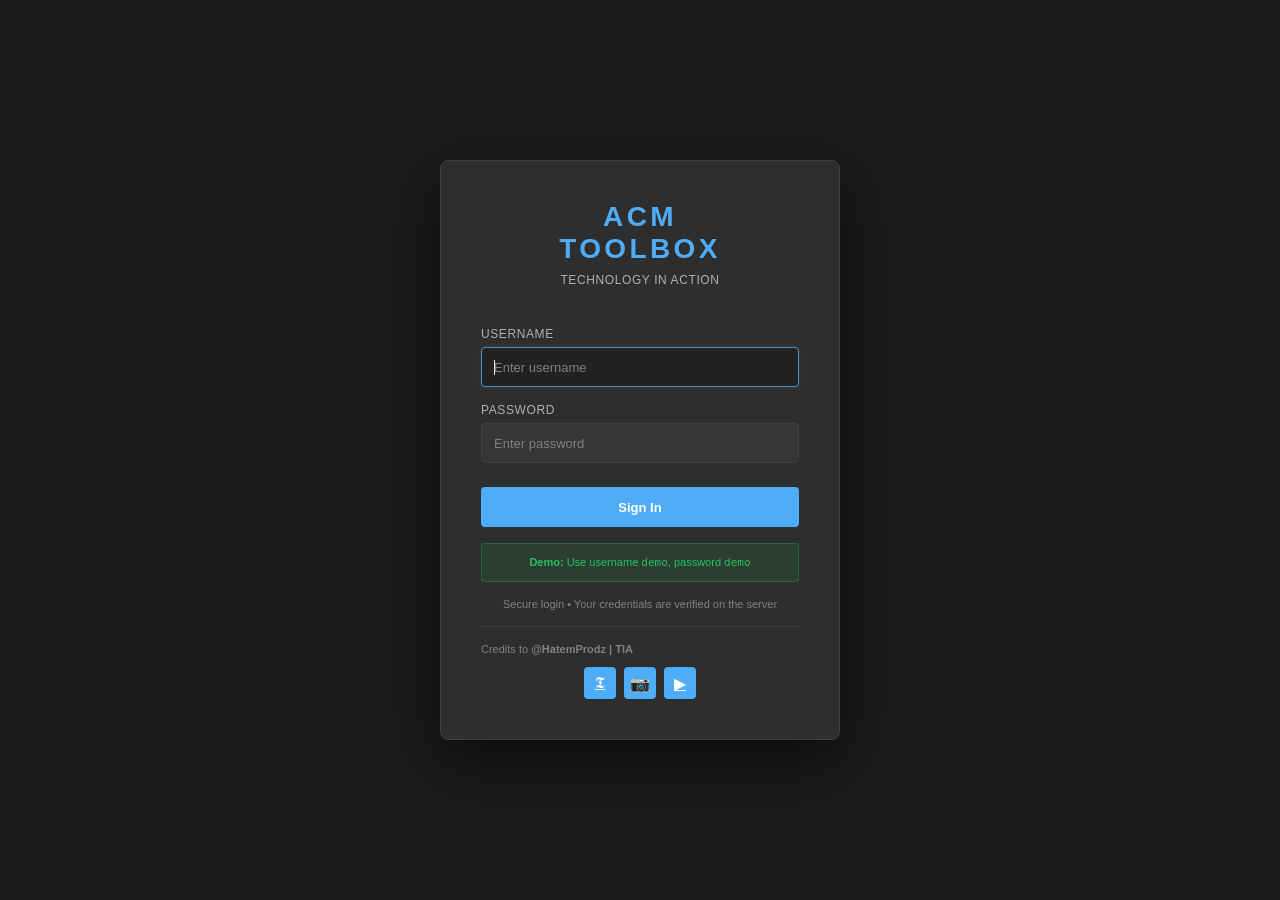
==== commit c32d6469: "fix: update API URLs to production and fix sync logic" ====
--- a/admin.html
+++ b/admin.html
@@ -60,7 +60,37 @@
 
   <script src="auth.js"></script>
   <script>
-    // Check if user is admin on page load
+    async function registerUser() {
+      const username = document.getElementById('username').value.trim();
+      const password = document.getElementById('password').value;
+      const isAdmin = document.getElementById('isAdmin').checked;
+      const statusEl = document.getElementById('registerMsg');
+
+      if (!username || !password) {
+        statusEl.textContent = '❌ Please enter username and password';
+        statusEl.className = 'admin-msg error';
+        return;
+      }
+
+      statusEl.textContent = '⏳ Registering user...';
+      statusEl.className = 'admin-msg';
+
+      try {
+        const response = await apiCall('POST', '/api/admin/register-user', {
+          username,
+          password,
+          isAdmin
+        });
+        
+        statusEl.textContent = `✓ ${response.message}`;
+        statusEl.className = 'admin-msg success';
+        document.getElementById('registerForm').reset();
+      } catch (err) {
+        statusEl.textContent = `❌ Error: ${err.message}`;
+        statusEl.className = 'admin-msg error';
+      }
+    }
+
     window.addEventListener('load', () => {
       if (!isAuthenticated() || !isAdmin()) {
         console.log('[ADMIN] Access denied - not authenticated or not admin');
@@ -69,17 +99,17 @@
         return;
       }
 
-      // Setup logout button
       document.getElementById('logoutBtn').addEventListener('click', () => {
         if (confirm('Are you sure you want to logout?')) {
           logoutUser();
         }
       });
 
-      // Setup register user button
-      document.getElementById('regUserBtn').addEventListener('click', registerUser);
-
-      // Setup reset limits button
+      document.getElementById('registerForm').addEventListener('submit', (e) => {
+        e.preventDefault();
+        registerUser();
+      });
+
       document.getElementById('resetLimitsBtn').addEventListener('click', () => {
         if (confirm('Are you sure you want to reset ALL rate limits? This cannot be undone.')) {
           alert('Functionality coming soon (requires implementation of resetAll)');
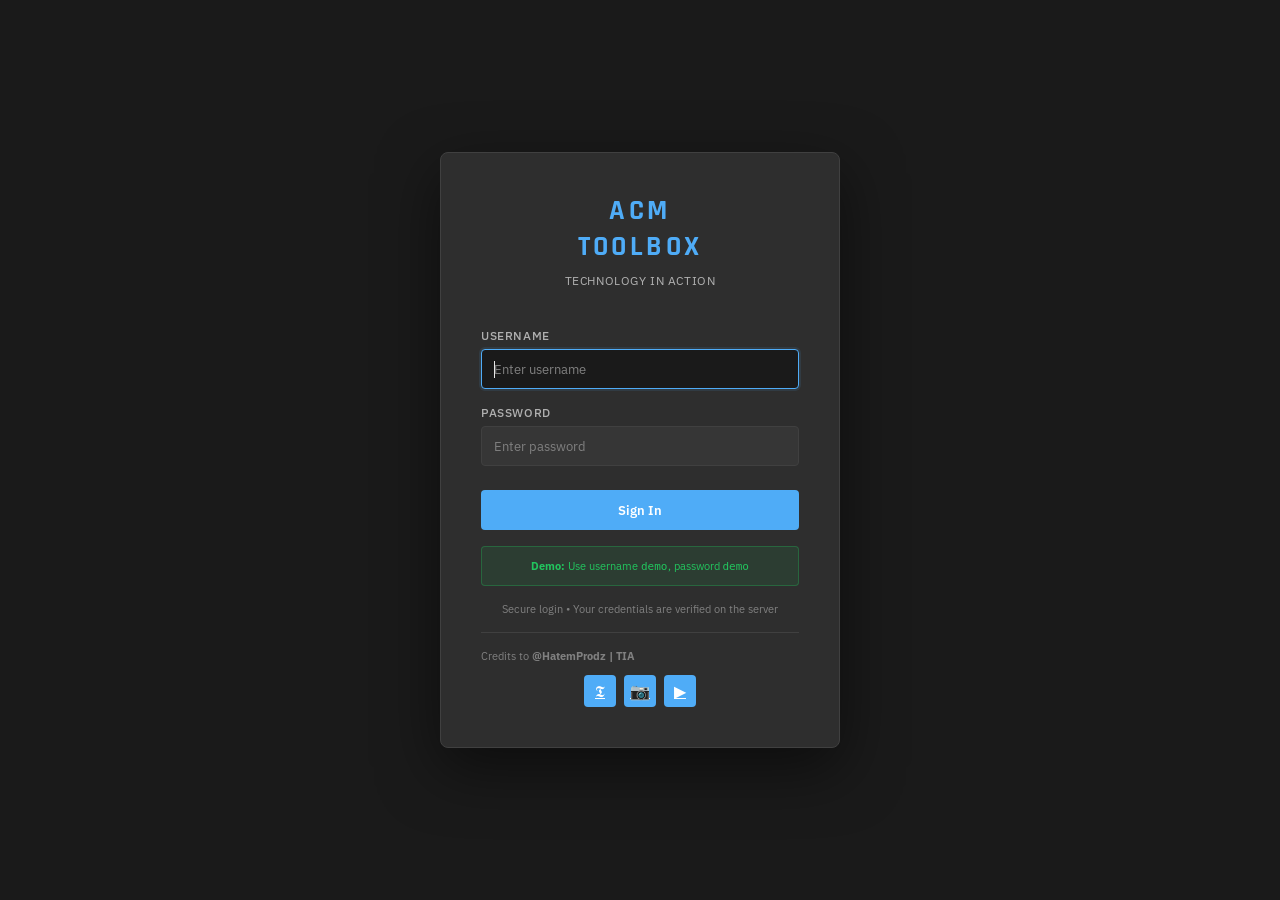
==== commit 0ef0e3ee: "feat: implement admin panel for model management" ====
--- a/admin.html
+++ b/admin.html
@@ -4,15 +4,209 @@
   <meta charset="UTF-8">
   <meta name="viewport" content="width=device-width, initial-scale=1.0">
   <title>ACM Toolbox - Admin Panel</title>
-  <link href="https://fonts.googleapis.com/css2?family=Rajdhani:wght@400;500;600;700&family=JetBrains+Mono:wght@400;500;600&family=IBM+Plex+Sans:wght@300;400;500;600&display=swap" rel="stylesheet">
-  <link rel="stylesheet" href="./styles.css">
-  <script>
-    window.API_URL = 'https://acm-unfolder-api-production.h24111.workers.dev';
-  </script>
+  <style>
+    * {
+      margin: 0;
+      padding: 0;
+      box-sizing: border-box;
+    }
+
+    body {
+      font-family: 'Segoe UI', Tahoma, Geneva, Verdana, sans-serif;
+      background: linear-gradient(135deg, #667eea 0%, #764ba2 100%);
+      min-height: 100vh;
+      color: white;
+    }
+
+    header {
+      background: rgba(0, 0, 0, 0.1);
+      backdrop-filter: blur(10px);
+      padding: 20px 40px;
+      display: flex;
+      justify-content: space-between;
+      align-items: center;
+      border-bottom: 1px solid rgba(255, 255, 255, 0.2);
+    }
+
+    header h1 {
+      font-size: 24px;
+      font-weight: 300;
+    }
+
+    main {
+      max-width: 1000px;
+      margin: 40px auto;
+      padding: 0 20px;
+    }
+
+    .admin-grid {
+      display: grid;
+      grid-template-columns: 1fr 1fr;
+      gap: 30px;
+    }
+
+    @media (max-width: 850px) {
+      .admin-grid {
+        grid-template-columns: 1fr;
+      }
+    }
+
+    .card {
+      background: rgba(255, 255, 255, 0.1);
+      backdrop-filter: blur(15px);
+      border: 1px solid rgba(255, 255, 255, 0.2);
+      border-radius: 16px;
+      padding: 30px;
+      box-shadow: 0 8px 32px rgba(0, 0, 0, 0.2);
+    }
+
+    h2 {
+      margin-bottom: 25px;
+      font-weight: 400;
+      text-align: center;
+      font-size: 22px;
+    }
+
+    .form-group {
+      margin-bottom: 20px;
+    }
+
+    label {
+      display: block;
+      margin-bottom: 8px;
+      font-size: 14px;
+      color: rgba(255, 255, 255, 0.8);
+    }
+
+    input[type="text"],
+    input[type="password"],
+    input[type="file"] {
+      width: 100%;
+      padding: 12px;
+      border-radius: 8px;
+      border: 1px solid rgba(255, 255, 255, 0.3);
+      background: rgba(255, 255, 255, 0.1);
+      color: white;
+      font-size: 16px;
+    }
+
+    input:focus {
+      outline: none;
+      border-color: #667eea;
+      background: rgba(255, 255, 255, 0.2);
+    }
+
+    .btn {
+      width: 100%;
+      padding: 14px;
+      border: none;
+      border-radius: 8px;
+      font-size: 16px;
+      font-weight: 600;
+      cursor: pointer;
+      transition: all 0.3s ease;
+    }
+
+    .btn.primary {
+      background: #667eea;
+      color: white;
+    }
+
+    .btn.primary:hover {
+      background: #764ba2;
+      transform: translateY(-2px);
+    }
+
+    .btn.secondary {
+      background: rgba(255, 255, 255, 0.2);
+      color: white;
+      border: 1px solid rgba(255, 255, 255, 0.3);
+    }
+
+    .btn.danger {
+      background: rgba(244, 67, 54, 0.4);
+      color: #ffcdd2;
+      font-size: 12px;
+      padding: 6px 12px;
+      width: auto;
+    }
+
+    .btn.danger:hover {
+      background: rgba(244, 67, 54, 0.7);
+    }
+
+    .status-msg {
+      margin-top: 20px;
+      padding: 12px;
+      border-radius: 8px;
+      text-align: center;
+      display: none;
+      font-size: 14px;
+    }
+
+    .status-msg.success {
+      display: block;
+      background: rgba(76, 175, 80, 0.3);
+      color: #c8e6c9;
+    }
+
+    .status-msg.error {
+      display: block;
+      background: rgba(244, 67, 54, 0.3);
+      color: #ffcdd2;
+    }
+
+    .loading-spinner {
+      display: none;
+      width: 24px;
+      height: 24px;
+      border: 3px solid rgba(255, 255, 255, 0.3);
+      border-radius: 50%;
+      border-top-color: #fff;
+      animation: spin 1s ease-in-out infinite;
+      margin: 10px auto;
+    }
+
+    @keyframes spin {
+      to { transform: rotate(360deg); }
+    }
+
+    /* Library management styles */
+    .model-list {
+      margin-top: 20px;
+      max-height: 400px;
+      overflow-y: auto;
+    }
+
+    .model-item {
+      background: rgba(255, 255, 255, 0.05);
+      padding: 15px;
+      border-radius: 10px;
+      display: flex;
+      justify-content: space-between;
+      align-items: center;
+      margin-bottom: 10px;
+      border: 1px solid rgba(255, 255, 255, 0.1);
+    }
+
+    .model-info h4 {
+      font-size: 16px;
+      margin-bottom: 4px;
+    }
+
+    .model-info p {
+      font-size: 12px;
+      color: rgba(255, 255, 255, 0.6);
+    }
+
+    .full-width {
+      grid-column: 1 / -1;
+    }
+  </style>
 </head>
 <body>
-  <header class="header">
-    <h1>⚙️ Admin Panel</h1>
+  <header>
+    <h1>⚙ Admin Panel</h1>
     <div class="header-controls">
       <button class="btn secondary" onclick="window.location.href='./dashboard.html'">← Dashboard</button>
       <button class="btn logout" id="logoutBtn">← Logout</button>
@@ -20,191 +214,225 @@
   </header>
 
   <main>
-    <div class="admin-container">
-      <section class="admin-section">
-        <h2>👤 Register New User</h2>
-        <p>Manually create accounts for clients. Use secure passwords.</p>
-        
-        <form id="registerForm" class="admin-form">
-          <div class="form-group">
-            <label for="username">Username</label>
-            <input type="text" id="username" required placeholder="e.g. client_name">
-          </div>
-          <div class="form-group">
-            <label for="password">Password</label>
-            <input type="password" id="password" required placeholder="Strong password">
-          </div>
-          <div class="form-group checkbox">
-            <input type="checkbox" id="isAdmin">
-            <label for="isAdmin">Give Admin Privileges</label>
-          </div>
-          <button type="submit" class="btn primary">Register User</button>
+    <div class="admin-grid">
+      <!-- Section 1: User Management -->
+      <section class="card">
+        <h2>👤 Register User</h2>
+        <form id="registerForm">
+          <div class="form-group">
+            <label>Username</label>
+            <input type="text" id="regUsername" required placeholder="new_user">
+          </div>
+          <div class="form-group">
+            <label>Password</label>
+            <input type="password" id="regPassword" required placeholder="********">
+          </div>
+          <div class="form-group" style="display: flex; align-items: center; gap: 10px;">
+            <input type="checkbox" id="regIsAdmin" style="width: auto;">
+            <label for="regIsAdmin" style="margin: 0;">Grant Admin Privileges</label>
+          </div>
+          <button type="submit" class="btn primary">Create User</button>
+          <div id="regStatus" class="status-msg"></div>
         </form>
-        <div id="registerMsg" class="admin-msg"></div>
       </section>
 
-      <section class="admin-section">
-        <h2>⚡ Quick Actions</h2>
-        <div class="admin-actions-grid">
-          <div class="action-card">
-            <h3>Reset Limits</h3>
-            <p>Reset all rate limits (use with caution)</p>
-            <button class="btn danger" id="resetLimitsBtn">Reset All</button>
-          </div>
+      <!-- Section 2: Model Upload -->
+      <section class="card">
+        <h2>📦 Upload Model</h2>
+        <form id="uploadForm">
+          <div class="form-group">
+            <label>Model Name</label>
+            <input type="text" id="upName" required placeholder="e.g. Corner Bracket">
+          </div>
+          <div class="form-group">
+            <label>Unit</label>
+            <input type="text" id="upUnit" required placeholder="mm">
+          </div>
+          <div class="form-group">
+            <label>JSON Model File</label>
+            <input type="file" id="upFile" accept=".json" required>
+          </div>
+          <div class="form-group">
+            <label>Thumbnail (512x512 JPG)</label>
+            <input type="file" id="upThumb" accept="image/jpeg">
+          </div>
+          <button type="submit" class="btn primary" id="upBtn">Upload to Library</button>
+          <div id="upLoader" class="loading-spinner"></div>
+          <div id="upStatus" class="status-msg"></div>
+        </form>
+      </section>
+
+      <!-- Section 3: Model Library Management -->
+      <section class="card full-width">
+        <h2>📚 Model Library</h2>
+        <div id="modelList" class="model-list">
+          <!-- Models will be populated here -->
         </div>
       </section>
     </div>
   </main>
 
-  <div class="toast" id="toast"></div>
-
   <script src="auth.js"></script>
   <script>
-    async function registerUser() {
-      const username = document.getElementById('username').value.trim();
-      const password = document.getElementById('password').value;
-      const isAdmin = document.getElementById('isAdmin').checked;
-      const statusEl = document.getElementById('registerMsg');
-
-      if (!username || !password) {
-        statusEl.textContent = '❌ Please enter username and password';
-        statusEl.className = 'admin-msg error';
-        return;
-      }
-
-      statusEl.textContent = '⏳ Registering user...';
-      statusEl.className = 'admin-msg';
-
-      try {
-        const response = await apiCall('POST', '/api/admin/register-user', {
-          username,
-          password,
-          isAdmin
-        });
-        
-        statusEl.textContent = `✓ ${response.message}`;
-        statusEl.className = 'admin-msg success';
-        document.getElementById('registerForm').reset();
-      } catch (err) {
-        statusEl.textContent = `❌ Error: ${err.message}`;
-        statusEl.className = 'admin-msg error';
-      }
-    }
-
+    // MUST define API_URL
+    window.API_URL = 'https://acm-unfolder-api-production.h24111.workers.dev';
+
+    // --- Initialization ---
     window.addEventListener('load', () => {
-      if (!isAuthenticated() || !isAdmin()) {
-        console.log('[ADMIN] Access denied - not authenticated or not admin');
-        alert('Access denied. Admin privileges required');
+      if (!isAuthenticated()) {
         window.location.href = './login.html';
         return;
       }
-
+      if (!isAdmin()) {
+        alert('Access Denied: Admins only.');
+        window.location.href = './dashboard.html';
+        return;
+      }
+
+      setupListeners();
+      loadLibrary();
+    });
+
+    function setupListeners() {
+      // Logout
       document.getElementById('logoutBtn').addEventListener('click', () => {
-        if (confirm('Are you sure you want to logout?')) {
-          logoutUser();
+        if (confirm('Logout?')) logoutUser();
+      });
+
+      // User Registration
+      document.getElementById('registerForm').addEventListener('submit', handleRegister);
+
+      // Model Upload
+      document.getElementById('uploadForm').addEventListener('submit', handleUpload);
+    }
+
+    // --- User Management ---
+    async function handleRegister(e) {
+      e.preventDefault();
+      const statusEl = document.getElementById('regStatus');
+      const username = document.getElementById('regUsername').value.trim();
+      const password = document.getElementById('regPassword').value;
+      const isAdmin = document.getElementById('regIsAdmin').checked;
+
+      statusEl.textContent = '⏳ Registering...';
+      statusEl.className = 'status-msg';
+
+      try {
+        const response = await apiCall('POST', '/api/admin/register-user', { username, password, isAdmin });
+        statusEl.textContent = `✅ ${response.message}`;
+        statusEl.className = 'status-msg success';
+        e.target.reset();
+      } catch (err) {
+        statusEl.textContent = `❌ ${err.message}`;
+        statusEl.className = 'status-msg error';
+      }
+    }
+
+    // --- Model Management ---
+    async function loadLibrary() {
+      const listEl = document.getElementById('modelList');
+      listEl.innerHTML = '<p style="text-align:center; opacity: 0.7;">Loading library...</p>';
+
+      try {
+        const models = await apiCall('GET', '/api/models/manifest');
+        listEl.innerHTML = '';
+
+        if (models.length === 0) {
+          listEl.innerHTML = '<p style="text-align:center; opacity: 0.7;">No models in library.</p>';
+          return;
         }
-      });
-
-      document.getElementById('registerForm').addEventListener('submit', (e) => {
-        e.preventDefault();
-        registerUser();
-      });
-
-      document.getElementById('resetLimitsBtn').addEventListener('click', () => {
-        if (confirm('Are you sure you want to reset ALL rate limits? This cannot be undone.')) {
-          alert('Functionality coming soon (requires implementation of resetAll)');
+
+        models.forEach(model => {
+          const item = document.createElement('div');
+          item.className = 'model-item';
+          item.innerHTML = `
+            <div class="model-info">
+              <h4>${model.name}</h4>
+              <p>${model.unit} | ID: ${model.id}</p>
+            </div>
+            <button class="btn danger" onclick="deleteModel('${model.id}')">Delete</button>
+          `;
+          listEl.appendChild(item);
+        });
+      } catch (err) {
+        listEl.innerHTML = '<p style="color:#ffcdd2; text-align:center">Error loading library.</p>';
+      }
+    }
+
+    async function handleUpload(e) {
+      e.preventDefault();
+      const statusEl = document.getElementById('upStatus');
+      const loader = document.getElementById('upLoader');
+      const btn = document.getElementById('upBtn');
+
+      const name = document.getElementById('upName').value.trim();
+      const unit = document.getElementById('upUnit').value.trim();
+      const file = document.getElementById('upFile').files[0];
+      const thumb = document.getElementById('upThumb').files[0];
+
+      if (!name || !unit || !file) {
+        statusEl.textContent = '❌ Missing required fields';
+        statusEl.className = 'status-msg error';
+        return;
+      }
+
+      // Prepare Multipart Form Data
+      const formData = new FormData();
+      formData.append('name', name);
+      formData.append('unit', unit);
+      formData.append('modelJson', file);
+      if (thumb) formData.append('thumbnail', thumb);
+
+      // UI Update
+      statusEl.className = 'status-msg';
+      statusEl.textContent = '';
+      loader.style.display = 'block';
+      btn.disabled = true;
+
+      try {
+        // Note: apiCall is optimized for JSON. For Multipart, we use native fetch.
+        const response = await fetch(`${window.API_URL}/api/admin/models/upload`, {
+          method: 'POST',
+          headers: { 
+            'Authorization': `Bearer ${getToken()}`
+            // Do NOT set Content-Type here, fetch will set it with boundary for FormData
+          },
+          body: formData
+        });
+
+        const result = await response.json();
+
+        if (response.ok) {
+          statusEl.textContent = `✅ Model '${name}' uploaded!`;
+          statusEl.className = 'status-msg success';
+          document.getElementById('uploadForm').reset();
+          loadLibrary();
+        } else {
+          throw new Error(result.error || result.message || 'Upload failed');
         }
-      });
-    });
+      } catch (err) {
+        statusEl.textContent = `❌ ${err.message}`;
+        statusEl.className = 'status-msg error';
+      } finally {
+        loader.style.display = 'none';
+        btn.disabled = false;
+      }
+    }
+
+    async function deleteModel(id) {
+      if (!confirm(`Delete model '${id}'? This cannot be undone.`)) return;
+
+      try {
+        const response = await apiCall('DELETE', `/api/admin/models/${id}`);
+        if (response.success) {
+          loadLibrary();
+        } else {
+          alert(`Delete failed: ${response.error}`);
+        }
+      } catch (err) {
+        alert(`Error: ${err.message}`);
+      }
+    }
   </script>
-
-  <style>
-    .admin-container {
-      max-width: 800px;
-      width: 100%;
-      padding: 20px;
-    }
-    .admin-section {
-      background: rgba(255, 255, 255, 0.95);
-      padding: 30px;
-      border-radius: 16px;
-      margin-bottom: 30px;
-      box-shadow: 0 8px 32px rgba(0, 0, 0, 0.1);
-    }
-    .admin-section h2 {
-      margin-bottom: 20px;
-      color: #333;
-    }
-    .admin-form {
-      display: flex;
-      flex-direction: column;
-      gap: 15px;
-    }
-    .form-group {
-      display: flex;
-      flex-direction: column;
-      gap: 5px;
-    }
-    .form-group label {
-      font-weight: 500;
-      color: #555;
-    }
-    .form-group input[type="text"],
-    .form-group input[type="password"] {
-      padding: 10px;
-      border: 1px solid #ddd;
-      border-radius: 6px;
-    }
-    .form-group.checkbox {
-      flex-direction: row;
-      align-items: center;
-      gap: 10px;
-    }
-    .admin-msg {
-      margin-top: 15px;
-      padding: 10px;
-      border-radius: 6px;
-      font-size: 14px;
-    }
-    .admin-msg.success {
-      background: #d4edda;
-      color: #155724;
-    }
-    .admin-msg.error {
-      background: #f8d7da;
-      color: #721c24;
-    }
-    .admin-actions-grid {
-      display: grid;
-      grid-template-columns: repeat(auto-fit, minmax(200px, 1fr));
-      gap: 20px;
-    }
-    .action-card {
-      padding: 20px;
-      border: 1px solid #eee;
-      border-radius: 12px;
-      text-align: center;
-    }
-    .action-card h3 {
-      font-size: 18px;
-      margin-bottom: 10px;
-    }
-    .action-card p {
-      font-size: 14px;
-      color: #666;
-      margin-bottom: 15px;
-    }
-    .action-card .btn {
-      width: 100%;
-      padding: 10px 20px;
-      font-size: 14px;
-      font-weight: 500;
-    }
-    .action-card .btn.danger {
-      background: #ff6b6b;
-      color: white;
-      border: none;
-    }
-  </style>
 </body>
 </html>
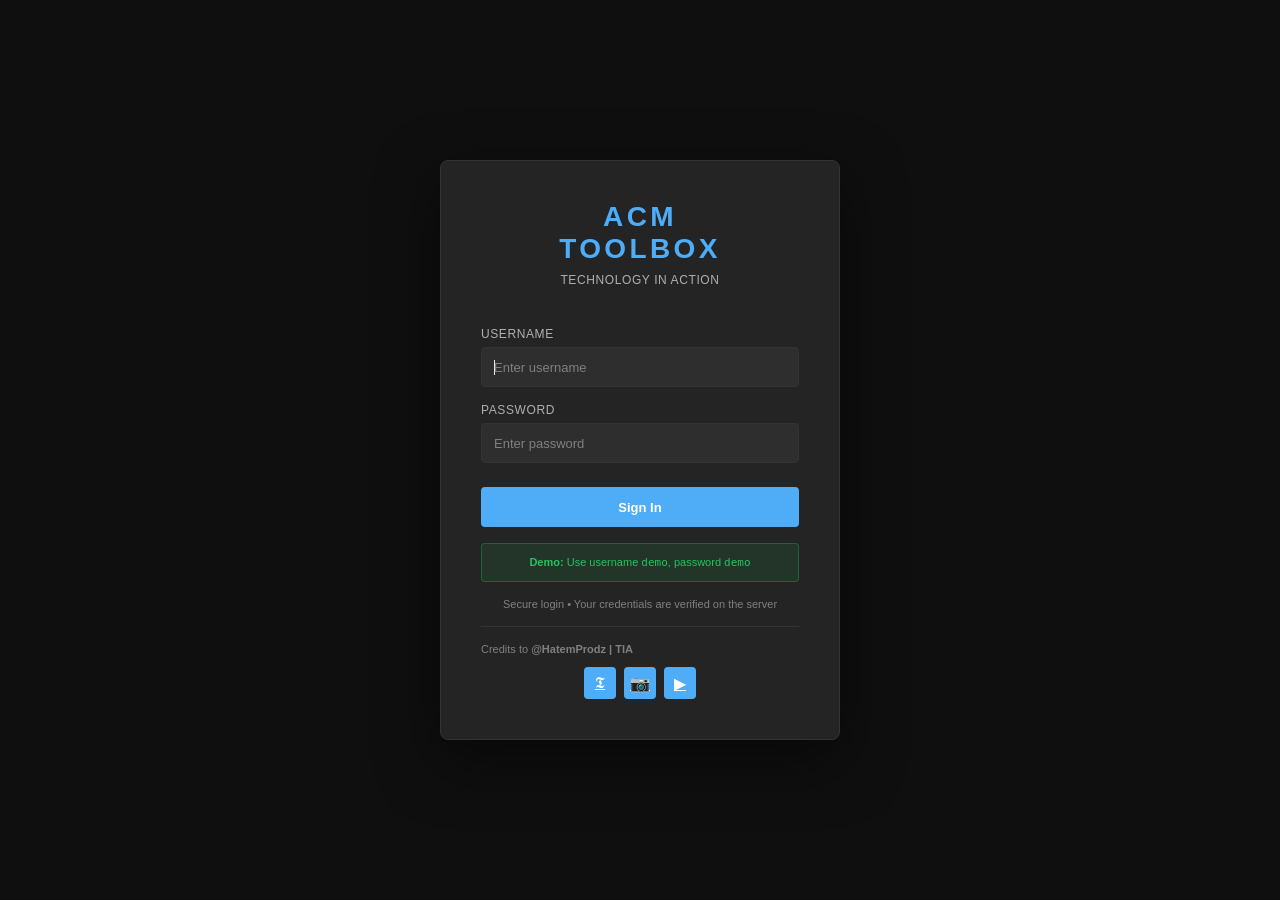
==== commit 5e3c6713: "updates" ====
--- a/admin.html
+++ b/admin.html
@@ -214,225 +214,297 @@
   </header>
 
   <main>
-    <div class="admin-grid">
-      <!-- Section 1: User Management -->
-      <section class="card">
-        <h2>👤 Register User</h2>
-        <form id="registerForm">
+     <div class="admin-grid">
+        <!-- Section 1: User Registration -->
+        <section class="card">
+          <h2>👤 User Registration</h2>
+          <form id="registerForm">
+            <div class="form-group">
+              <label>Username</label>
+              <input type="text" id="regUsername" required placeholder="new_user">
+            </div>
+            <div class="form-group">
+              <label>Password</label>
+              <input type="password" id="regPassword" required placeholder="********">
+            </div>
+            <div class="form-group" style="display: flex; align-items: center; gap: 10px;">
+              <input type="checkbox" id="regIsAdmin" style="width: auto;">
+              <label for="regIsAdmin" style="margin: 0;">Grant Admin Privileges</label>
+            </div>
+            <button type="submit" class="btn primary">Create User</button>
+            <div id="regStatus" class="status-msg"></div>
+          </form>
+        </section>
+
+        <!-- Section 2: Grant Unfolds -->
+        <section class="card">
+          <h2>🎁 Grant Unfolds</h2>
+          <form id="grantForm">
+            <div class="form-group">
+              <label>Target Username</label>
+              <input type="text" id="grantUsername" required placeholder="username">
+            </div>
+            <div class="form-group">
+              <label>Amount of Unfolds</label>
+              <input type="number" id="grantAmount" required placeholder="e.g. 50" min="1">
+            </div>
+            <button type="submit" class="btn primary" id="grantBtn">Grant Unfolds</button>
+            <div id="grantStatus" class="status-msg"></div>
+          </form>
+        </section>
+
+        <!-- Section 3: GitHub Configuration -->
+        <section class="card">
+          <h2>🔑 GitHub CDN Config</h2>
           <div class="form-group">
-            <label>Username</label>
-            <input type="text" id="regUsername" required placeholder="new_user">
+            <label>GitHub Personal Access Token</label>
+            <input type="password" id="ghToken" placeholder="ghp_xxxxxxxxxxxx">
           </div>
           <div class="form-group">
-            <label>Password</label>
-            <input type="password" id="regPassword" required placeholder="********">
+            <label>GitHub Repository (owner/repo)</label>
+            <input type="text" id="ghRepo" placeholder="username/repository">
           </div>
-          <div class="form-group" style="display: flex; align-items: center; gap: 10px;">
-            <input type="checkbox" id="regIsAdmin" style="width: auto;">
-            <label for="regIsAdmin" style="margin: 0;">Grant Admin Privileges</label>
+          <p style="font-size: 11px; color: rgba(255,255,255,0.5); margin-top: 10px;">
+            Tokens are NOT stored on the server. They are used only for the current upload session.
+          </p>
+        </section>
+
+        <!-- Section 4: Model Upload -->
+        <section class="card">
+          <h2>📦 Upload Model</h2>
+          <form id="uploadForm">
+            <div class="form-group">
+              <label>Model ID (slug)</label>
+              <input type="text" id="upId" required placeholder="e.g. corner-bracket">
+            </div>
+            <div class="form-group">
+              <label>Model Name</label>
+              <input type="text" id="upName" required placeholder="e.g. Corner Bracket">
+            </div>
+            <div class="form-group">
+              <label>Unit</label>
+              <input type="text" id="upUnit" required placeholder="mm">
+            </div>
+            <div class="form-group">
+              <label>JSON Model File</label>
+              <input type="file" id="upFile" accept=".json" required>
+            </div>
+            <div class="form-group">
+              <label>Thumbnail (512x512 JPG)</label>
+              <input type="file" id="upThumb" accept="image/jpeg">
+            </div>
+            <button type="submit" class="btn primary" id="upBtn">Upload to Library</button>
+            <div id="upLoader" class="loading-spinner"></div>
+            <div id="upStatus" class="status-msg"></div>
+          </form>
+        </section>
+
+        <!-- Section 5: Model Library Management -->
+        <section class="card full-width">
+          <h2>📚 Model Library</h2>
+          <div id="modelList" class="model-list">
+            <!-- Models will be populated here -->
           </div>
-          <button type="submit" class="btn primary">Create User</button>
-          <div id="regStatus" class="status-msg"></div>
-        </form>
-      </section>
-
-      <!-- Section 2: Model Upload -->
-      <section class="card">
-        <h2>📦 Upload Model</h2>
-        <form id="uploadForm">
-          <div class="form-group">
-            <label>Model Name</label>
-            <input type="text" id="upName" required placeholder="e.g. Corner Bracket">
-          </div>
-          <div class="form-group">
-            <label>Unit</label>
-            <input type="text" id="upUnit" required placeholder="mm">
-          </div>
-          <div class="form-group">
-            <label>JSON Model File</label>
-            <input type="file" id="upFile" accept=".json" required>
-          </div>
-          <div class="form-group">
-            <label>Thumbnail (512x512 JPG)</label>
-            <input type="file" id="upThumb" accept="image/jpeg">
-          </div>
-          <button type="submit" class="btn primary" id="upBtn">Upload to Library</button>
-          <div id="upLoader" class="loading-spinner"></div>
-          <div id="upStatus" class="status-msg"></div>
-        </form>
-      </section>
-
-      <!-- Section 3: Model Library Management -->
-      <section class="card full-width">
-        <h2>📚 Model Library</h2>
-        <div id="modelList" class="model-list">
-          <!-- Models will be populated here -->
-        </div>
-      </section>
-    </div>
+        </section>
+      </div>
+
   </main>
 
-  <script src="auth.js"></script>
-  <script>
-    // MUST define API_URL
-    window.API_URL = 'https://acm-unfolder-api-production.h24111.workers.dev';
-
-    // --- Initialization ---
-    window.addEventListener('load', () => {
-      if (!isAuthenticated()) {
-        window.location.href = './login.html';
-        return;
-      }
-      if (!isAdmin()) {
-        alert('Access Denied: Admins only.');
-        window.location.href = './dashboard.html';
-        return;
-      }
-
-      setupListeners();
-      loadLibrary();
-    });
-
-    function setupListeners() {
-      // Logout
-      document.getElementById('logoutBtn').addEventListener('click', () => {
-        if (confirm('Logout?')) logoutUser();
-      });
-
-      // User Registration
-      document.getElementById('registerForm').addEventListener('submit', handleRegister);
-
-      // Model Upload
-      document.getElementById('uploadForm').addEventListener('submit', handleUpload);
-    }
-
-    // --- User Management ---
-    async function handleRegister(e) {
-      e.preventDefault();
-      const statusEl = document.getElementById('regStatus');
-      const username = document.getElementById('regUsername').value.trim();
-      const password = document.getElementById('regPassword').value;
-      const isAdmin = document.getElementById('regIsAdmin').checked;
-
-      statusEl.textContent = '⏳ Registering...';
-      statusEl.className = 'status-msg';
-
-      try {
-        const response = await apiCall('POST', '/api/admin/register-user', { username, password, isAdmin });
-        statusEl.textContent = `✅ ${response.message}`;
-        statusEl.className = 'status-msg success';
-        e.target.reset();
-      } catch (err) {
-        statusEl.textContent = `❌ ${err.message}`;
-        statusEl.className = 'status-msg error';
-      }
-    }
-
-    // --- Model Management ---
-    async function loadLibrary() {
-      const listEl = document.getElementById('modelList');
-      listEl.innerHTML = '<p style="text-align:center; opacity: 0.7;">Loading library...</p>';
-
-      try {
-        const models = await apiCall('GET', '/api/models/manifest');
-        listEl.innerHTML = '';
-
-        if (models.length === 0) {
-          listEl.innerHTML = '<p style="text-align:center; opacity: 0.7;">No models in library.</p>';
-          return;
-        }
-
-        models.forEach(model => {
-          const item = document.createElement('div');
-          item.className = 'model-item';
-          item.innerHTML = `
-            <div class="model-info">
-              <h4>${model.name}</h4>
-              <p>${model.unit} | ID: ${model.id}</p>
-            </div>
-            <button class="btn danger" onclick="deleteModel('${model.id}')">Delete</button>
-          `;
-          listEl.appendChild(item);
-        });
-      } catch (err) {
-        listEl.innerHTML = '<p style="color:#ffcdd2; text-align:center">Error loading library.</p>';
-      }
-    }
-
-    async function handleUpload(e) {
-      e.preventDefault();
-      const statusEl = document.getElementById('upStatus');
-      const loader = document.getElementById('upLoader');
-      const btn = document.getElementById('upBtn');
-
-      const name = document.getElementById('upName').value.trim();
-      const unit = document.getElementById('upUnit').value.trim();
-      const file = document.getElementById('upFile').files[0];
-      const thumb = document.getElementById('upThumb').files[0];
-
-      if (!name || !unit || !file) {
-        statusEl.textContent = '❌ Missing required fields';
-        statusEl.className = 'status-msg error';
-        return;
-      }
-
-      // Prepare Multipart Form Data
-      const formData = new FormData();
-      formData.append('name', name);
-      formData.append('unit', unit);
-      formData.append('modelJson', file);
-      if (thumb) formData.append('thumbnail', thumb);
-
-      // UI Update
-      statusEl.className = 'status-msg';
-      statusEl.textContent = '';
-      loader.style.display = 'block';
-      btn.disabled = true;
-
-      try {
-        // Note: apiCall is optimized for JSON. For Multipart, we use native fetch.
-        const response = await fetch(`${window.API_URL}/api/admin/models/upload`, {
-          method: 'POST',
-          headers: { 
-            'Authorization': `Bearer ${getToken()}`
-            // Do NOT set Content-Type here, fetch will set it with boundary for FormData
-          },
-          body: formData
-        });
-
-        const result = await response.json();
-
-        if (response.ok) {
-          statusEl.textContent = `✅ Model '${name}' uploaded!`;
-          statusEl.className = 'status-msg success';
-          document.getElementById('uploadForm').reset();
-          loadLibrary();
-        } else {
-          throw new Error(result.error || result.message || 'Upload failed');
-        }
-      } catch (err) {
-        statusEl.textContent = `❌ ${err.message}`;
-        statusEl.className = 'status-msg error';
-      } finally {
-        loader.style.display = 'none';
-        btn.disabled = false;
-      }
-    }
-
-    async function deleteModel(id) {
-      if (!confirm(`Delete model '${id}'? This cannot be undone.`)) return;
-
-      try {
-        const response = await apiCall('DELETE', `/api/admin/models/${id}`);
-        if (response.success) {
-          loadLibrary();
-        } else {
-          alert(`Delete failed: ${response.error}`);
-        }
-      } catch (err) {
-        alert(`Error: ${err.message}`);
-      }
-    }
-  </script>
-</body>
+     <script src="auth.js"></script>
+     <script>
+       // MUST define API_URL
+       window.API_URL = 'https://acm-unfolder-api-production.h24111.workers.dev';
+ 
+       // --- Initialization ---
+       window.addEventListener('load', () => {
+         if (!isAuthenticated()) {
+           window.location.href = './login.html';
+           return;
+         }
+         if (!isAdmin()) {
+           alert('Access Denied: Admins only.');
+           window.location.href = './dashboard.html';
+           return;
+         }
+ 
+         setupListeners();
+         loadLibrary();
+       });
+ 
+       function setupListeners() {
+         // Logout
+         document.getElementById('logoutBtn').addEventListener('click', () => {
+           if (confirm('Logout?')) logoutUser();
+         });
+ 
+         // User Registration
+         document.getElementById('registerForm').addEventListener('submit', handleRegister);
+ 
+         // Grant Unfolds
+         document.getElementById('grantForm').addEventListener('submit', handleGrantUnfolds);
+ 
+         // Model Upload
+         document.getElementById('uploadForm').addEventListener('submit', handleUpload);
+ 
+         // Model Library Management (for Delete)
+         // Note: library is loaded via loadLibrary()
+       }
+ 
+       async function handleRegister(e) {
+         e.preventDefault();
+         const statusEl = document.getElementById('regStatus');
+         const username = document.getElementById('regUsername').value.trim();
+         const password = document.getElementById('regPassword').value;
+         const isAdmin = document.getElementById('regIsAdmin').checked;
+ 
+         statusEl.textContent = '⏳ Registering...';
+         statusEl.className = 'status-msg';
+ 
+         try {
+           const response = await apiCall('POST', '/api/admin/register-user', { username, password, isAdmin });
+           statusEl.textContent = `✅ ${response.message}`;
+           statusEl.className = 'status-msg success';
+           e.target.reset();
+         } catch (err) {
+           statusEl.textContent = `❌ ${err.message}`;
+           statusEl.className = 'status-msg error';
+         }
+       }
+ 
+       // --- Grant Unfolds ---
+       async function handleGrantUnfolds(e) {
+         e.preventDefault();
+         const statusEl = document.getElementById('grantStatus');
+         const username = document.getElementById('grantUsername').value.trim();
+         const amount = parseInt(document.getElementById('grantAmount').value);
+ 
+         if (!username || isNaN(amount)) {
+           statusEl.textContent = '❌ Invalid input';
+           statusEl.className = 'status-msg error';
+           return;
+         }
+ 
+         statusEl.textContent = '⏳ Granting...';
+         statusEl.className = 'status-msg';
+ 
+         try {
+           const response = await apiCall('POST', '/api/admin/grant-unfolds', { target_user: username, unfolds: amount });
+           statusEl.textContent = `✅ ${response.message}`;
+           statusEl.className = 'status-msg success';
+           e.target.reset();
+         } catch (err) {
+           statusEl.textContent = `❌ ${err.message}`;
+           statusEl.className = 'status-msg error';
+         }
+       }
+ 
+       // --- Model Management ---
+       async function loadLibrary() {
+         const listEl = document.getElementById('modelList');
+         listEl.innerHTML = '<p style="text-align:center; opacity: 0.7;">Loading library...</p>';
+ 
+         try {
+           const models = await apiCall('GET', '/api/models/manifest');
+           listEl.innerHTML = '';
+ 
+           if (models.length === 0) {
+             listEl.innerHTML = '<p style="text-align:center; opacity: 0.7;">No models in library.</p>';
+             return;
+           }
+ 
+           models.forEach(model => {
+             const item = document.createElement('div');
+             item.className = 'model-item';
+             item.innerHTML = `
+               <div class="model-info">
+                 <h4>${model.name}</h4>
+                 <p>${model.unit} | ID: ${model.id}</p>
+               </div>
+               <button class="btn danger" onclick="deleteModel('${model.id}')">Delete</button>
+             `;
+             listEl.appendChild(item);
+           });
+         } catch (err) {
+           listEl.innerHTML = '<p style="color:#ffcdd2; text-align:center">Error loading library.</p>';
+         }
+       }
+ 
+       async function handleUpload(e) {
+         e.preventDefault();
+         const statusEl = document.getElementById('upStatus');
+         const loader = document.getElementById('upLoader');
+         const btn = document.getElementById('upBtn');
+ 
+         const name = document.getElementById('upName').value.trim();
+         const unit = document.getElementById('upUnit').value.trim();
+         const file = document.getElementById('upFile').files[0];
+         const thumb = document.getElementById('upThumb').files[0];
+ 
+         if (!name || !unit || !file) {
+           statusEl.textContent = '❌ Missing required fields';
+           statusEl.className = 'status-msg error';
+           return;
+         }
+ 
+         // Prepare Multipart Form Data
+         const formData = new FormData();
+         formData.append('name', name);
+         formData.append('unit', unit);
+         formData.append('modelJson', file);
+         if (thumb) formData.append('thumbnail', thumb);
+ 
+         // UI Update
+         statusEl.className = 'status-msg';
+         statusEl.textContent = '';
+         loader.style.display = 'block';
+         btn.disabled = true;
+ 
+         try {
+           // Note: apiCall is optimized for JSON. For Multipart, we use native fetch.
+           const response = await fetch(`${window.API_URL}/api/admin/models/upload`, {
+             method: 'POST',
+             headers: { 
+               'Authorization': `Bearer ${getToken()}`
+               // Do NOT set Content-Type here, fetch will set it with boundary for FormData
+             },
+             body: formData
+           });
+ 
+           const result = await response.json();
+ 
+           if (response.ok) {
+             statusEl.textContent = `✅ Model '${name}' uploaded!`;
+             statusEl.className = 'status-msg success';
+             document.getElementById('uploadForm').reset();
+             loadLibrary();
+           } else {
+             throw new Error(result.error || result.message || 'Upload failed');
+           }
+         } catch (err) {
+           statusEl.textContent = `❌ ${err.message}`;
+           statusEl.className = 'status-msg error';
+         } finally {
+           loader.style.display = 'none';
+           btn.disabled = false;
+         }
+       }
+ 
+       async function deleteModel(id) {
+         if (!confirm(`Delete model '${id}'? This cannot be undone.`)) return;
+     
+         try {
+           const response = await apiCall('DELETE', `/api/admin/models/${id}`);
+           if (response.success) {
+             loadLibrary();
+           } else {
+             alert(`Delete failed: ${response.error}`);
+           }
+         } catch (err) {
+           alert(`Error: ${err.message}`);
+         }
+       }
+     </script>
+ </body>
 </html>
+
+
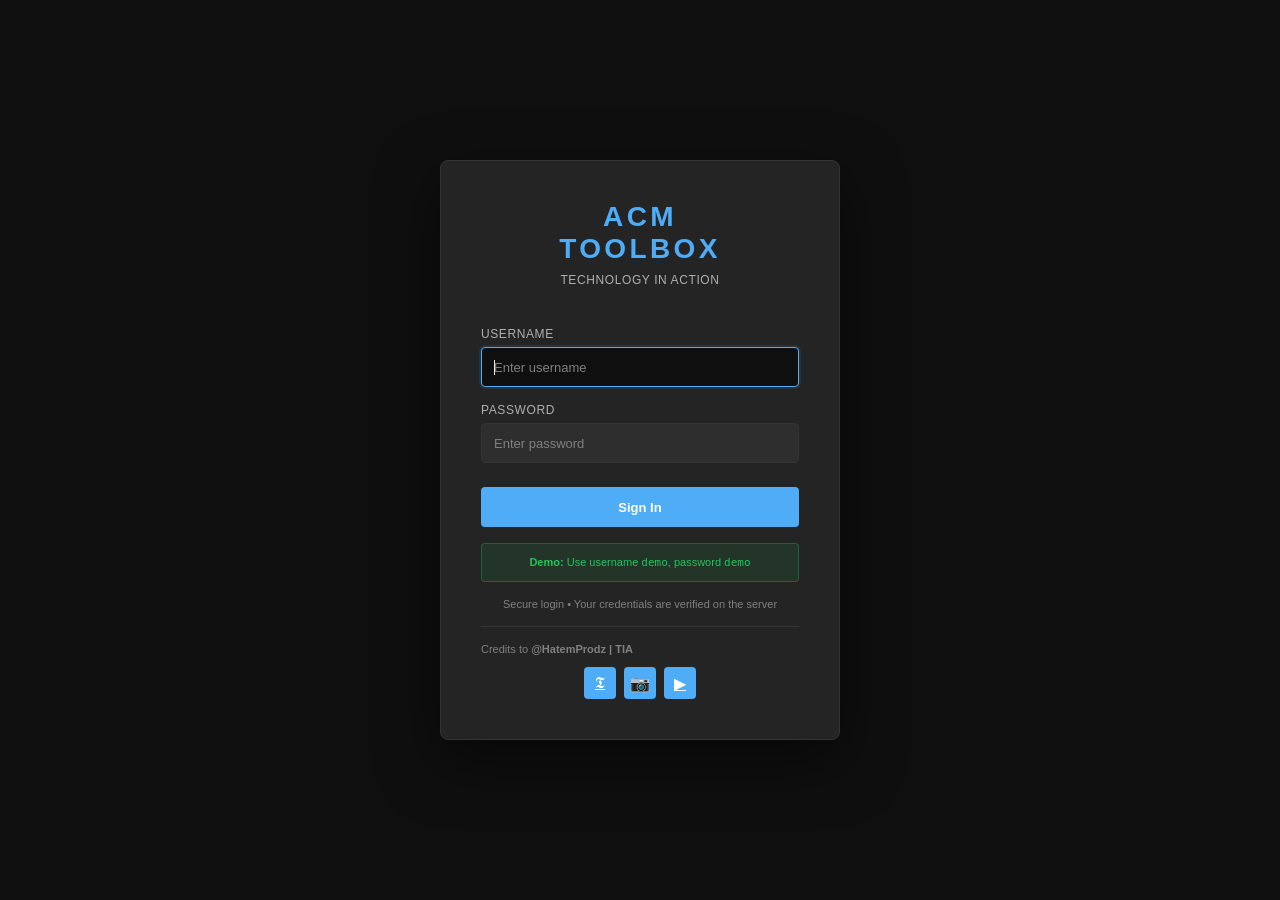
==== commit 44251370: "sasasas" ====
--- a/admin.html
+++ b/admin.html
@@ -214,297 +214,354 @@
   </header>
 
   <main>
-     <div class="admin-grid">
-        <!-- Section 1: User Registration -->
-        <section class="card">
-          <h2>👤 User Registration</h2>
-          <form id="registerForm">
-            <div class="form-group">
-              <label>Username</label>
-              <input type="text" id="regUsername" required placeholder="new_user">
+    <div class="admin-grid">
+       <!-- Section 1.5: GitHub Configuration -->
+       <section class="card">
+         <h2>🔑 GitHub CDN Config</h2>
+         <div class="form-group">
+           <label>GitHub Personal Access Token</label>
+           <input type="password" id="ghToken" placeholder="ghp_xxxxxxxxxxxx">
+         </div>
+         <div class="form-group">
+           <label>GitHub Repository (owner/repo)</label>
+           <input type="text" id="ghRepo" placeholder="username/repository">
+         </div>
+         <p style="font-size: 11px; color: rgba(255,255,255,0.5); margin-top: 10px;">
+           Tokens are NOT stored on the server. They are used only for the current upload session.
+         </p>
+       </section>
+
+        <form id="registerForm">
+          <div class="form-group">
+            <label>Username</label>
+            <input type="text" id="regUsername" required placeholder="new_user">
+          </div>
+          <div class="form-group">
+            <label>Password</label>
+            <input type="password" id="regPassword" required placeholder="********">
+          </div>
+          <div class="form-group" style="display: flex; align-items: center; gap: 10px;">
+            <input type="checkbox" id="regIsAdmin" style="width: auto;">
+            <label for="regIsAdmin" style="margin: 0;">Grant Admin Privileges</label>
+          </div>
+          <button type="submit" class="btn primary">Create User</button>
+          <div id="regStatus" class="status-msg"></div>
+        </form>
+      </section>
+
+      <!-- Section 2: Model Upload -->
+      <section class="card">
+        <h2>📦 Upload Model</h2>
+        <form id="uploadForm">
+          <div class="form-group">
+            <label>Model ID (slug)</label>
+            <input type="text" id="upId" required placeholder="e.g. corner-bracket">
+          </div>
+          <div class="form-group">
+            <label>Model Name</label>
+            <input type="text" id="upName" required placeholder="e.g. Corner Bracket">
+          </div>
+          <div class="form-group">
+            <label>Unit</label>
+            <input type="text" id="upUnit" required placeholder="mm">
+          </div>
+          <div class="form-group">
+            <label>JSON Model File</label>
+            <input type="file" id="upFile" accept=".json" required>
+          </div>
+          <div class="form-group">
+            <label>Thumbnail (512x512 JPG)</label>
+            <input type="file" id="upThumb" accept="image/jpeg">
+          </div>
+          <button type="submit" class="btn primary" id="upBtn">Upload to Library</button>
+          <div id="upLoader" class="loading-spinner"></div>
+          <div id="upStatus" class="status-msg"></div>
+        </form>
+      </section>
+
+      <!-- Section 3: Model Library Management -->
+      <section class="card full-width">
+        <h2>📚 Model Library</h2>
+        <div id="modelList" class="model-list">
+          <!-- Models will be populated here -->
+        </div>
+      </section>
+    </div>
+  </main>
+
+  <script src="auth.js"></script>
+  <script>
+    // MUST define API_URL
+    window.API_URL = 'https://acm-unfolder-api-production.h24111.workers.dev';
+
+    // --- Initialization ---
+    window.addEventListener('load', () => {
+      if (!isAuthenticated()) {
+        window.location.href = './login.html';
+        return;
+      }
+      if (!isAdmin()) {
+        alert('Access Denied: Admins only.');
+        window.location.href = './dashboard.html';
+        return;
+      }
+
+      setupListeners();
+      loadLibrary();
+    });
+
+    function setupListeners() {
+      // Logout
+      document.getElementById('logoutBtn').addEventListener('click', () => {
+        if (confirm('Logout?')) logoutUser();
+      });
+
+      // User Registration
+      document.getElementById('registerForm').addEventListener('submit', handleRegister);
+
+        // Model Upload
+        document.getElementById('uploadForm').addEventListener('submit', async (e) => {
+          e.preventDefault();
+          const statusEl = document.getElementById('upStatus');
+          const loader = document.getElementById('upLoader');
+          const btn = document.getElementById('upBtn');
+
+          const id = document.getElementById('upId').value.trim();
+          const name = document.getElementById('upName').value.trim();
+          const unit = document.getElementById('upUnit').value.trim();
+          const file = document.getElementById('upFile').files[0];
+          const thumb = document.getElementById('upThumb').files[0];
+
+          const ghToken = document.getElementById('ghToken').value.trim();
+          const ghRepo = document.getElementById('ghRepo').value.trim();
+
+          if (!id || !name || !unit || !file) {
+            statusEl.textContent = '❌ Missing required fields';
+            statusEl.className = 'status-msg error';
+            return;
+          }
+
+          if (!ghToken || !ghRepo) {
+            statusEl.textContent = '❌ GitHub Token and Repo required for thumbnail upload';
+            statusEl.className = 'status-msg error';
+            return;
+          }
+
+          statusEl.className = 'status-msg';
+          statusEl.textContent = '';
+          loader.style.display = 'block';
+          btn.disabled = true;
+
+          try {
+            let thumbnailUrl = '';
+
+            // 1. Upload Thumbnail to GitHub if provided
+            if (thumb) {
+              statusEl.textContent = '⏳ Uploading thumbnail to GitHub...';
+              statusEl.className = 'status-msg';
+              
+              const fileName = `${id}_thumb.jpg`;
+              const url = `https://api.github.com/repos/${ghRepo}/contents/thumbnails/${fileName}`;
+              
+              // Convert file to Base64 for GitHub API
+              const base64Thumb = await new Promise((resolve, reject) => {
+                const reader = new FileReader();
+                reader.onload = () => resolve(reader.result.split(',')[1]);
+                reader.onerror = reject;
+                reader.readAsDataURL(thumb);
+              });
+
+              const ghResponse = await fetch(url, {
+                method: 'PUT',
+                headers: {
+                  'Authorization': `token ${ghToken}`,
+                  'Content-Type': 'application/json',
+                },
+                body: JSON.stringify({
+                  message: `Upload thumbnail for ${id}`,
+                  content: base64Thumb
+                })
+              });
+
+              if (!ghResponse.ok) {
+                const errData = await ghResponse.json();
+                throw new Error(`GitHub upload failed: ${errData.message || ghResponse.statusText}`);
+              }
+
+              // Construct the raw URL
+              // Format: https://raw.githubusercontent.com/{owner}/{repo}/main/thumbnails/{fileName}
+              // Note: This assumes 'main' branch. 
+              const [owner, repo] = ghRepo.split('/');
+              thumbnailUrl = `https://raw.githubusercontent.com/${owner}/${repo}/main/thumbnails/${fileName}`;
+            }
+
+            // 2. Upload Model to Backend
+            statusEl.textContent = '⏳ Uploading model metadata to server...';
+            statusEl.className = 'status-msg';
+
+            const formData = new FormData();
+            formData.append('id', id);
+            formData.append('name', name);
+            formData.append('unit', unit);
+            formData.append('modelJson', file);
+            if (thumbnailUrl) formData.append('thumbnailUrl', thumbnailUrl);
+
+            const response = await fetch(`${window.API_URL}/api/admin/models/upload`, {
+              method: 'POST',
+              headers: { 'Authorization': `Bearer ${getToken()}` },
+              body: formData
+            });
+
+            const result = await response.json();
+
+            if (response.ok) {
+              statusEl.textContent = `✅ Model '${name}' uploaded!`;
+              statusEl.className = 'status-msg success';
+              document.getElementById('uploadForm').reset();
+              loadLibrary();
+            } else {
+              throw new Error(result.error || result.message || 'Upload failed');
+            }
+          } catch (err) {
+            statusEl.textContent = `❌ ${err.message}`;
+            statusEl.className = 'status-msg error';
+          } finally {
+            loader.style.display = 'none';
+            btn.disabled = false;
+          }
+        });
+
+
+    }
+
+    // --- User Management ---
+    async function handleRegister(e) {
+      e.preventDefault();
+      const statusEl = document.getElementById('regStatus');
+      const username = document.getElementById('regUsername').value.trim();
+      const password = document.getElementById('regPassword').value;
+      const isAdmin = document.getElementById('regIsAdmin').checked;
+
+      statusEl.textContent = '⏳ Registering...';
+      statusEl.className = 'status-msg';
+
+      try {
+        const response = await apiCall('POST', '/api/admin/register-user', { username, password, isAdmin });
+        statusEl.textContent = `✅ ${response.message}`;
+        statusEl.className = 'status-msg success';
+        e.target.reset();
+      } catch (err) {
+        statusEl.textContent = `❌ ${err.message}`;
+        statusEl.className = 'status-msg error';
+      }
+    }
+
+    // --- Model Management ---
+    async function loadLibrary() {
+      const listEl = document.getElementById('modelList');
+      listEl.innerHTML = '<p style="text-align:center; opacity: 0.7;">Loading library...</p>';
+
+      try {
+        const models = await apiCall('GET', '/api/models/manifest');
+        listEl.innerHTML = '';
+
+        if (models.length === 0) {
+          listEl.innerHTML = '<p style="text-align:center; opacity: 0.7;">No models in library.</p>';
+          return;
+        }
+
+        models.forEach(model => {
+          const item = document.createElement('div');
+          item.className = 'model-item';
+          item.innerHTML = `
+            <div class="model-info">
+              <h4>${model.name}</h4>
+              <p>${model.unit} | ID: ${model.id}</p>
             </div>
-            <div class="form-group">
-              <label>Password</label>
-              <input type="password" id="regPassword" required placeholder="********">
-            </div>
-            <div class="form-group" style="display: flex; align-items: center; gap: 10px;">
-              <input type="checkbox" id="regIsAdmin" style="width: auto;">
-              <label for="regIsAdmin" style="margin: 0;">Grant Admin Privileges</label>
-            </div>
-            <button type="submit" class="btn primary">Create User</button>
-            <div id="regStatus" class="status-msg"></div>
-          </form>
-        </section>
-
-        <!-- Section 2: Grant Unfolds -->
-        <section class="card">
-          <h2>🎁 Grant Unfolds</h2>
-          <form id="grantForm">
-            <div class="form-group">
-              <label>Target Username</label>
-              <input type="text" id="grantUsername" required placeholder="username">
-            </div>
-            <div class="form-group">
-              <label>Amount of Unfolds</label>
-              <input type="number" id="grantAmount" required placeholder="e.g. 50" min="1">
-            </div>
-            <button type="submit" class="btn primary" id="grantBtn">Grant Unfolds</button>
-            <div id="grantStatus" class="status-msg"></div>
-          </form>
-        </section>
-
-        <!-- Section 3: GitHub Configuration -->
-        <section class="card">
-          <h2>🔑 GitHub CDN Config</h2>
-          <div class="form-group">
-            <label>GitHub Personal Access Token</label>
-            <input type="password" id="ghToken" placeholder="ghp_xxxxxxxxxxxx">
-          </div>
-          <div class="form-group">
-            <label>GitHub Repository (owner/repo)</label>
-            <input type="text" id="ghRepo" placeholder="username/repository">
-          </div>
-          <p style="font-size: 11px; color: rgba(255,255,255,0.5); margin-top: 10px;">
-            Tokens are NOT stored on the server. They are used only for the current upload session.
-          </p>
-        </section>
-
-        <!-- Section 4: Model Upload -->
-        <section class="card">
-          <h2>📦 Upload Model</h2>
-          <form id="uploadForm">
-            <div class="form-group">
-              <label>Model ID (slug)</label>
-              <input type="text" id="upId" required placeholder="e.g. corner-bracket">
-            </div>
-            <div class="form-group">
-              <label>Model Name</label>
-              <input type="text" id="upName" required placeholder="e.g. Corner Bracket">
-            </div>
-            <div class="form-group">
-              <label>Unit</label>
-              <input type="text" id="upUnit" required placeholder="mm">
-            </div>
-            <div class="form-group">
-              <label>JSON Model File</label>
-              <input type="file" id="upFile" accept=".json" required>
-            </div>
-            <div class="form-group">
-              <label>Thumbnail (512x512 JPG)</label>
-              <input type="file" id="upThumb" accept="image/jpeg">
-            </div>
-            <button type="submit" class="btn primary" id="upBtn">Upload to Library</button>
-            <div id="upLoader" class="loading-spinner"></div>
-            <div id="upStatus" class="status-msg"></div>
-          </form>
-        </section>
-
-        <!-- Section 5: Model Library Management -->
-        <section class="card full-width">
-          <h2>📚 Model Library</h2>
-          <div id="modelList" class="model-list">
-            <!-- Models will be populated here -->
-          </div>
-        </section>
-      </div>
-
-  </main>
-
-     <script src="auth.js"></script>
-     <script>
-       // MUST define API_URL
-       window.API_URL = 'https://acm-unfolder-api-production.h24111.workers.dev';
- 
-       // --- Initialization ---
-       window.addEventListener('load', () => {
-         if (!isAuthenticated()) {
-           window.location.href = './login.html';
-           return;
-         }
-         if (!isAdmin()) {
-           alert('Access Denied: Admins only.');
-           window.location.href = './dashboard.html';
-           return;
-         }
- 
-         setupListeners();
-         loadLibrary();
-       });
- 
-       function setupListeners() {
-         // Logout
-         document.getElementById('logoutBtn').addEventListener('click', () => {
-           if (confirm('Logout?')) logoutUser();
-         });
- 
-         // User Registration
-         document.getElementById('registerForm').addEventListener('submit', handleRegister);
- 
-         // Grant Unfolds
-         document.getElementById('grantForm').addEventListener('submit', handleGrantUnfolds);
- 
-         // Model Upload
-         document.getElementById('uploadForm').addEventListener('submit', handleUpload);
- 
-         // Model Library Management (for Delete)
-         // Note: library is loaded via loadLibrary()
-       }
- 
-       async function handleRegister(e) {
-         e.preventDefault();
-         const statusEl = document.getElementById('regStatus');
-         const username = document.getElementById('regUsername').value.trim();
-         const password = document.getElementById('regPassword').value;
-         const isAdmin = document.getElementById('regIsAdmin').checked;
- 
-         statusEl.textContent = '⏳ Registering...';
-         statusEl.className = 'status-msg';
- 
-         try {
-           const response = await apiCall('POST', '/api/admin/register-user', { username, password, isAdmin });
-           statusEl.textContent = `✅ ${response.message}`;
-           statusEl.className = 'status-msg success';
-           e.target.reset();
-         } catch (err) {
-           statusEl.textContent = `❌ ${err.message}`;
-           statusEl.className = 'status-msg error';
-         }
-       }
- 
-       // --- Grant Unfolds ---
-       async function handleGrantUnfolds(e) {
-         e.preventDefault();
-         const statusEl = document.getElementById('grantStatus');
-         const username = document.getElementById('grantUsername').value.trim();
-         const amount = parseInt(document.getElementById('grantAmount').value);
- 
-         if (!username || isNaN(amount)) {
-           statusEl.textContent = '❌ Invalid input';
-           statusEl.className = 'status-msg error';
-           return;
-         }
- 
-         statusEl.textContent = '⏳ Granting...';
-         statusEl.className = 'status-msg';
- 
-         try {
-           const response = await apiCall('POST', '/api/admin/grant-unfolds', { target_user: username, unfolds: amount });
-           statusEl.textContent = `✅ ${response.message}`;
-           statusEl.className = 'status-msg success';
-           e.target.reset();
-         } catch (err) {
-           statusEl.textContent = `❌ ${err.message}`;
-           statusEl.className = 'status-msg error';
-         }
-       }
- 
-       // --- Model Management ---
-       async function loadLibrary() {
-         const listEl = document.getElementById('modelList');
-         listEl.innerHTML = '<p style="text-align:center; opacity: 0.7;">Loading library...</p>';
- 
-         try {
-           const models = await apiCall('GET', '/api/models/manifest');
-           listEl.innerHTML = '';
- 
-           if (models.length === 0) {
-             listEl.innerHTML = '<p style="text-align:center; opacity: 0.7;">No models in library.</p>';
-             return;
-           }
- 
-           models.forEach(model => {
-             const item = document.createElement('div');
-             item.className = 'model-item';
-             item.innerHTML = `
-               <div class="model-info">
-                 <h4>${model.name}</h4>
-                 <p>${model.unit} | ID: ${model.id}</p>
-               </div>
-               <button class="btn danger" onclick="deleteModel('${model.id}')">Delete</button>
-             `;
-             listEl.appendChild(item);
-           });
-         } catch (err) {
-           listEl.innerHTML = '<p style="color:#ffcdd2; text-align:center">Error loading library.</p>';
-         }
-       }
- 
-       async function handleUpload(e) {
-         e.preventDefault();
-         const statusEl = document.getElementById('upStatus');
-         const loader = document.getElementById('upLoader');
-         const btn = document.getElementById('upBtn');
- 
-         const name = document.getElementById('upName').value.trim();
-         const unit = document.getElementById('upUnit').value.trim();
-         const file = document.getElementById('upFile').files[0];
-         const thumb = document.getElementById('upThumb').files[0];
- 
-         if (!name || !unit || !file) {
-           statusEl.textContent = '❌ Missing required fields';
-           statusEl.className = 'status-msg error';
-           return;
-         }
- 
-         // Prepare Multipart Form Data
-         const formData = new FormData();
-         formData.append('name', name);
-         formData.append('unit', unit);
-         formData.append('modelJson', file);
-         if (thumb) formData.append('thumbnail', thumb);
- 
-         // UI Update
-         statusEl.className = 'status-msg';
-         statusEl.textContent = '';
-         loader.style.display = 'block';
-         btn.disabled = true;
- 
-         try {
-           // Note: apiCall is optimized for JSON. For Multipart, we use native fetch.
-           const response = await fetch(`${window.API_URL}/api/admin/models/upload`, {
-             method: 'POST',
-             headers: { 
-               'Authorization': `Bearer ${getToken()}`
-               // Do NOT set Content-Type here, fetch will set it with boundary for FormData
-             },
-             body: formData
-           });
- 
-           const result = await response.json();
- 
-           if (response.ok) {
-             statusEl.textContent = `✅ Model '${name}' uploaded!`;
-             statusEl.className = 'status-msg success';
-             document.getElementById('uploadForm').reset();
-             loadLibrary();
-           } else {
-             throw new Error(result.error || result.message || 'Upload failed');
-           }
-         } catch (err) {
-           statusEl.textContent = `❌ ${err.message}`;
-           statusEl.className = 'status-msg error';
-         } finally {
-           loader.style.display = 'none';
-           btn.disabled = false;
-         }
-       }
- 
-       async function deleteModel(id) {
-         if (!confirm(`Delete model '${id}'? This cannot be undone.`)) return;
-     
-         try {
-           const response = await apiCall('DELETE', `/api/admin/models/${id}`);
-           if (response.success) {
-             loadLibrary();
-           } else {
-             alert(`Delete failed: ${response.error}`);
-           }
-         } catch (err) {
-           alert(`Error: ${err.message}`);
-         }
-       }
-     </script>
- </body>
+            <button class="btn danger" onclick="deleteModel('${model.id}')">Delete</button>
+          `;
+          listEl.appendChild(item);
+        });
+      } catch (err) {
+        listEl.innerHTML = '<p style="color:#ffcdd2; text-align:center">Error loading library.</p>';
+      }
+    }
+
+    async function handleUpload(e) {
+      e.preventDefault();
+      const statusEl = document.getElementById('upStatus');
+      const loader = document.getElementById('upLoader');
+      const btn = document.getElementById('upBtn');
+
+      const name = document.getElementById('upName').value.trim();
+      const unit = document.getElementById('upUnit').value.trim();
+      const file = document.getElementById('upFile').files[0];
+      const thumb = document.getElementById('upThumb').files[0];
+
+      if (!name || !unit || !file) {
+        statusEl.textContent = '❌ Missing required fields';
+        statusEl.className = 'status-msg error';
+        return;
+      }
+
+      // Prepare Multipart Form Data
+      const formData = new FormData();
+      formData.append('name', name);
+      formData.append('unit', unit);
+      formData.append('modelJson', file);
+      if (thumb) formData.append('thumbnail', thumb);
+
+      // UI Update
+      statusEl.className = 'status-msg';
+      statusEl.textContent = '';
+      loader.style.display = 'block';
+      btn.disabled = true;
+
+      try {
+        // Note: apiCall is optimized for JSON. For Multipart, we use native fetch.
+        const response = await fetch(`${window.API_URL}/api/admin/models/upload`, {
+          method: 'POST',
+          headers: { 
+            'Authorization': `Bearer ${getToken()}`
+            // Do NOT set Content-Type here, fetch will set it with boundary for FormData
+          },
+          body: formData
+        });
+
+        const result = await response.json();
+
+        if (response.ok) {
+          statusEl.textContent = `✅ Model '${name}' uploaded!`;
+          statusEl.className = 'status-msg success';
+          document.getElementById('uploadForm').reset();
+          loadLibrary();
+        } else {
+          throw new Error(result.error || result.message || 'Upload failed');
+        }
+      } catch (err) {
+        statusEl.textContent = `❌ ${err.message}`;
+        statusEl.className = 'status-msg error';
+      } finally {
+        loader.style.display = 'none';
+        btn.disabled = false;
+      }
+    }
+
+    async function deleteModel(id) {
+      if (!confirm(`Delete model '${id}'? This cannot be undone.`)) return;
+  
+      try {
+        const response = await apiCall('DELETE', `/api/admin/models/${id}`);
+        if (response.success) {
+          loadLibrary();
+        } else {
+          alert(`Delete failed: ${response.error}`);
+        }
+      } catch (err) {
+        alert(`Error: ${err.message}`);
+      }
+    }
+  </script>
+</body>
 </html>
 
-
